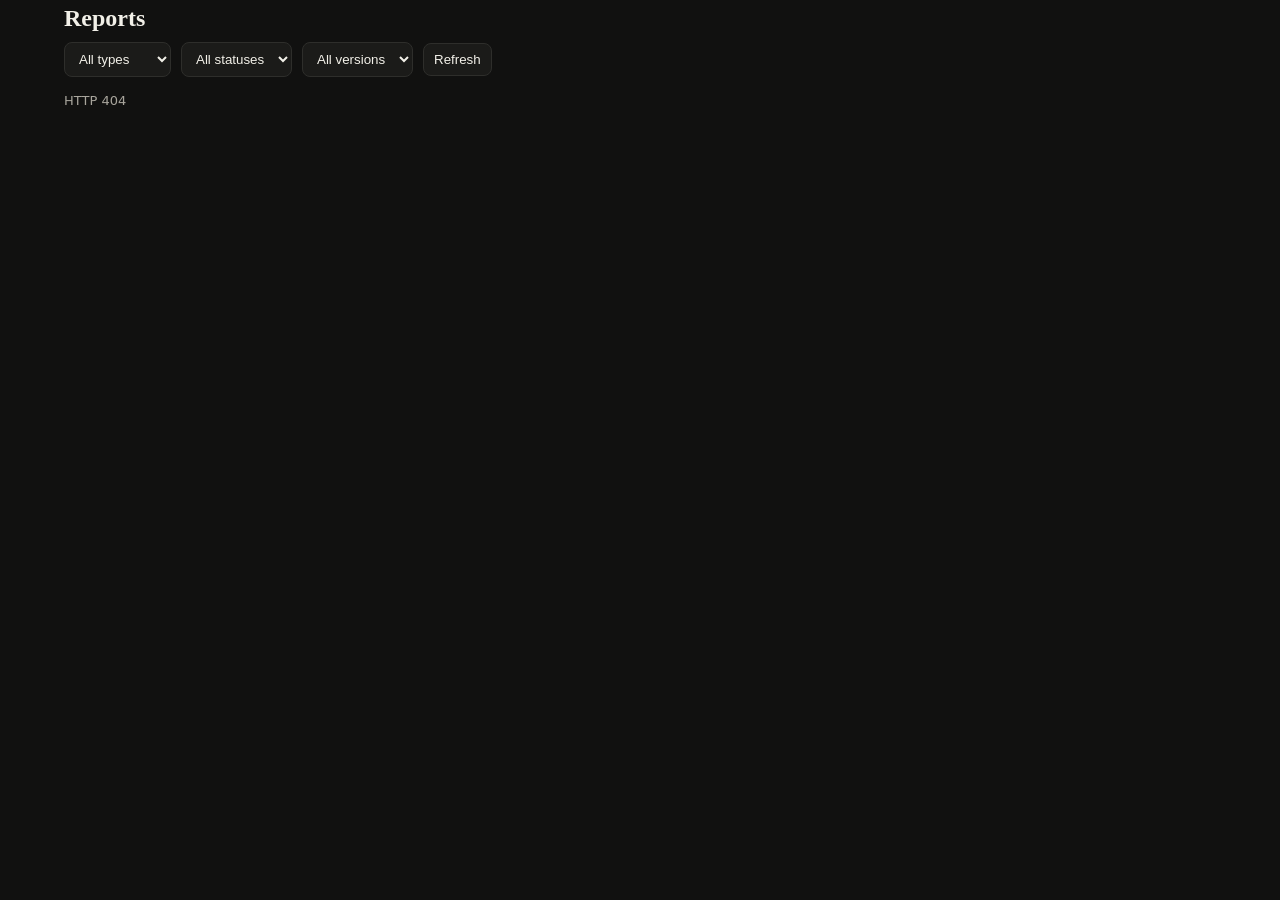
==== admin/index.html @ ab640698 "Mirror sulphur-addons public/ @ f4a755d" ====
<!doctype html>
<html lang="en">
<head>
<meta charset="utf-8">
<meta name="viewport" content="width=device-width, initial-scale=1">
<meta name="robots" content="noindex, nofollow">
<title>Reports admin — SulphurUI</title>
<link rel="stylesheet" href="../styles.css?v=22">
<style>
  .ad-bar { display: flex; flex-wrap: wrap; gap: 10px; align-items: center; margin-bottom: 14px; }
  .ad-bar select, .ad-bar button { padding: 8px 10px; background: var(--surface); color: var(--ink); border: 1px solid var(--line); border-radius: 8px; }
  .ad-counts { font-size: 13px; color: var(--ink-soft); margin-bottom: 12px; overflow-wrap: anywhere; }
  .ad-list { display: grid; gap: 8px; }
  .ad-item { padding: 10px 12px; border: 1px solid var(--line); border-radius: 8px; background: var(--surface); cursor: pointer; min-width: 0; }
  .ad-item b { color: var(--ink); } .ad-item small { color: var(--ink-faint); display: block; overflow-wrap: anywhere; }
  .ad-view { margin-top: 18px; border: 1px solid var(--line); border-radius: 10px; padding: 14px; background: var(--surface); }
  .ad-view dl { display: grid; grid-template-columns: max-content minmax(0, 1fr); gap: 4px 12px; font-size: 14px; }
  .ad-view dd { margin: 0; overflow-wrap: anywhere; white-space: pre-wrap; }
  .ad-log { max-height: 60vh; overflow: auto; background: #0d0d0c; padding: 12px; border-radius: 8px; font: 12px/1.5 var(--font-mono); white-space: pre-wrap; overflow-wrap: anywhere; }
</style>
</head>
<body>
<div class="wrap">
  <section class="block">
    <h2>Reports</h2>
    <div class="ad-bar">
      <select id="f-type"><option value="">All types</option><option>bug</option><option>suggestion</option></select>
      <select id="f-status"><option value="">All statuses</option><option>new</option><option>seen</option><option>fixed</option><option>wontfix</option></select>
      <select id="f-version"><option value="">All versions</option></select>
      <button id="reload" type="button">Refresh</button>
    </div>
    <div class="ad-counts" id="counts"></div>
    <div class="ad-list" id="list"></div>
    <div class="ad-view" id="view" hidden></div>
  </section>
</div>
<script>
(function () {
  var $ = function (id) { return document.getElementById(id); };
  function esc(s) { return String(s == null ? "" : s).replace(/[&<>"]/g, function (c) { return { "&": "&amp;", "<": "&lt;", ">": "&gt;", '"': "&quot;" }[c]; }); }
  function api(path, opts) {
    return fetch("/api/admin/" + path, Object.assign({ credentials: "same-origin" }, opts || {})).then(function (r) {
      if (!r.ok) throw new Error("HTTP " + r.status + (r.status === 403 ? " (not signed in through Cloudflare Access)" : ""));
      return r.json();
    });
  }
  function load() {
    var q = new URLSearchParams();
    ["type", "status", "version"].forEach(function (k) { var v = $("f-" + k).value; if (v) q.set(k, v); });
    api("reports?" + q).then(function (d) {
      $("counts").textContent = d.counts.map(function (c) { return c.type + "/" + c.status + ": " + c.n; }).join("  ·  ") || "No reports yet.";
      var vs = $("f-version"), cur = vs.value;
      vs.innerHTML = '<option value="">All versions</option>' + d.versions.map(function (v) { return "<option>" + esc(v) + "</option>"; }).join("");
      vs.value = cur;
      $("list").innerHTML = d.rows.map(function (r) {
        return '<div class="ad-item" data-id="' + esc(r.id) + '"><b>[' + esc(r.status) + "] " + esc(r.type) + " · " + esc(r.character) +
          (r.realm ? "-" + esc(r.realm) : "") + "</b> v" + esc(r.version) + " · " + esc(r.client || "") +
          "<small>" + esc(r.created_at) + (r.log_len ? " · log " + r.log_len + " chars" : "") + " — " + esc(r.summary) + "</small></div>";
      }).join("") || "<p>Nothing matches.</p>";
    }).catch(function (e) { $("counts").textContent = e.message; });
  }
  function open(id) {
    api("reports/" + encodeURIComponent(id)).then(function (r) {
      var v = $("view"); v.hidden = false;
      var rows = ["type", "status", "created_at", "character", "realm", "issue_time", "version", "client", "contact", "doing", "issue", "suggestion"]
        .filter(function (k) { return r[k]; }).map(function (k) { return "<dt>" + k + "</dt><dd>" + esc(r[k]) + "</dd>"; }).join("");
      v.innerHTML = "<dl>" + rows + "</dl>" +
        '<div class="ad-bar" style="margin-top:12px">' +
        ["new", "seen", "fixed", "wontfix"].map(function (s) { return '<button type="button" data-st="' + s + '">Mark ' + s + "</button>"; }).join("") +
        '<button type="button" id="copy">Copy log</button><button type="button" id="del">Delete</button></div>' +
        (r.log ? '<pre class="ad-log" id="log"></pre>' : "<p>No log attached.</p>");
      if (r.log) $("log").textContent = r.log;
      v.querySelectorAll("[data-st]").forEach(function (b) {
        b.onclick = function () { api("reports/" + encodeURIComponent(id), { method: "PATCH", headers: { "Content-Type": "application/json" }, body: JSON.stringify({ status: b.dataset.st }) }).then(function () { load(); open(id); }); };
      });
      $("copy").onclick = function () { navigator.clipboard.writeText(r.log || ""); };
      $("del").onclick = function () { if (confirm("Delete this report?")) api("reports/" + encodeURIComponent(id), { method: "DELETE" }).then(function () { v.hidden = true; load(); }); };
    }).catch(function (e) { alert(e.message); });
  }
  $("list").addEventListener("click", function (e) { var it = e.target.closest(".ad-item"); if (it) open(it.dataset.id); });
  ["f-type", "f-status", "f-version"].forEach(function (id) { $(id).onchange = load; });
  $("reload").onclick = load;
  load();
})();
</script>
</body>
</html>
---- styles.css ----
/* Palette aligned to the SulphurWorks brand mark: near-black ground, lime
   flame accent. Deliberately a single dark theme, not a light/dark pair --
   the brand mark doesn't have a light-mode reading, so this site always
   renders dark regardless of system preference. --gold/--epic/--green names
   kept as-is (large surface area of existing selectors reference them);
   only the values moved to the new palette (previously a violet/purple
   "epic item" theme -- see git history for the old values). */
:root {
  --bg: #111110;
  --surface: #1b1b19;
  --surface-soft: #242320;
  --ink: #f2f0e8;
  --ink-soft: #a8a59c;
  --ink-faint: #6f6c63;
  --line: #2e2e2b;
  --gold: #1ff352;
  --gold-strong: #5cff85;
  --gold-wash: #0a3316;
  --epic: #1ff352;
  --epic-wash: rgba(31, 243, 82, 0.12);
  --green: #57e6a0;
  --green-wash: #123527;
  --bar-track: #242320;
  /* Real WoW item-quality colors -- semantic, not brand accent, so these
     stay put regardless of what --epic/--gold mean for site chrome. */
  --item-epic: #a335ee;
  --bad: #ff6b6b;
  --bad-wash: rgba(255, 107, 107, 0.14);
  --font-display: Iowan Old Style, Palatino Linotype, Georgia, serif;
  --font-body: -apple-system, BlinkMacSystemFont, "Segoe UI", system-ui, sans-serif;
  --font-mono: "SF Mono", "Cascadia Code", Consolas, monospace;
}

* { box-sizing: border-box; }

html, body {
  margin: 0;
  padding: 0;
}

body {
  background: var(--bg);
  color: var(--ink);
  font-family: var(--font-body);
  -webkit-font-smoothing: antialiased;
  line-height: 1.5;
}

a { color: var(--epic); text-decoration: none; }
a:hover { text-decoration: underline; }
a:focus-visible, button:focus-visible, input:focus-visible { outline: 2px solid var(--gold); outline-offset: 2px; }

.wrap {
  max-width: 1200px;
  margin: 0 auto;
  padding: 0 24px 80px;
}

/* Top nav */
nav.topnav {
  border-bottom: 1px solid var(--line);
  margin-bottom: 40px;
}

nav.topnav .inner {
  max-width: 1200px;
  margin: 0 auto;
  padding: 20px 24px;
  display: flex;
  align-items: center;
  justify-content: space-between;
  flex-wrap: wrap;
  gap: 12px;
}

nav.topnav .brand {
  font-family: var(--font-display);
  font-size: 20px;
  font-weight: 600;
  color: var(--ink);
  display: flex;
  align-items: center;
  gap: 10px;
}

nav.topnav .brand em {
  font-style: italic;
  color: var(--gold-strong);
}

.brand-mark {
  width: 34px;
  height: 34px;
  border-radius: 9px;
  display: block;
  box-shadow: 0 0 0 1px var(--line), 0 0 14px -2px var(--gold);
}

nav.topnav .links {
  display: flex;
  gap: 22px;
  font-size: 13.5px;
  font-weight: 600;
}

nav.topnav .links a {
  color: var(--ink-soft);
}

nav.topnav .links a.active,
nav.topnav .links a:hover {
  color: var(--ink);
}

/* Headers */
header.page-head {
  padding: 8px 0 32px;
  border-bottom: 1px solid var(--line);
  margin-bottom: 36px;
}

.eyebrow {
  font-family: var(--font-mono);
  font-size: 12px;
  letter-spacing: 0.14em;
  text-transform: uppercase;
  color: var(--gold);
  font-weight: 600;
  margin-bottom: 8px;
}

h1 {
  font-family: var(--font-display);
  font-weight: 600;
  font-size: 40px;
  line-height: 1.05;
  margin: 0 0 10px;
  text-wrap: balance;
  letter-spacing: -0.01em;
}

h1 em {
  font-style: italic;
  color: var(--gold-strong);
  text-shadow: 0 0 24px color-mix(in srgb, var(--gold) 55%, transparent);
}

.dek {
  font-size: 15px;
  line-height: 1.6;
  color: var(--ink-soft);
  margin: 0;
}

.meta-row {
  display: flex;
  flex-wrap: wrap;
  gap: 8px 22px;
  margin-top: 14px;
  font-size: 12.5px;
  color: var(--ink-faint);
  font-family: var(--font-mono);
}

.meta-row b { color: var(--ink-soft); font-weight: 600; }

.pill-link {
  display: inline-flex;
  align-items: center;
  gap: 6px;
  border: 1px solid var(--line);
  background: var(--surface);
  border-radius: 999px;
  padding: 5px 12px;
  font-size: 12.5px;
  font-weight: 600;
  color: var(--ink);
}

.pill-link:hover { border-color: var(--gold); text-decoration: none; }

/* Sections */
section.block {
  margin-bottom: 48px;
}

section.block h2 {
  font-family: var(--font-display);
  font-size: 24px;
  font-weight: 600;
  margin: 0 0 6px;
}

section.block .sub {
  font-size: 14px;
  color: var(--ink-soft);
  margin: 0 0 18px;
  line-height: 1.6;
}

/* Command table */
.cmd-table-wrap {
  overflow-x: auto;
  border-radius: 10px;
  border: 1px solid var(--line);
}

table.cmd-table {
  width: 100%;
  border-collapse: collapse;
  background: var(--surface);
}

/* Tables whose columns are all short (names/chips/one-line code), not
   flowing paragraph text, shouldn't be force-stretched to the panel's full
   width — that leaves left-aligned short content stranded with a big dead
   gap before the next column. Let these shrink to their real content width
   and center, same as they already look correct on a narrow phone screen.
   Tables with genuine paragraph-length descriptions (Commands, etc.) are
   unaffected: their natural content width already meets or exceeds the
   container, so they still fill it exactly as before. */
table.cmd-table {
  width: auto;
  max-width: 100%;
  margin: 0 auto;
}

table.cmd-table th {
  text-align: left;
  font-family: var(--font-mono);
  font-size: 10.5px;
  letter-spacing: 0.08em;
  text-transform: uppercase;
  color: var(--ink-faint);
  padding: 10px 16px;
  border-bottom: 1px solid var(--line);
  background: var(--surface-soft);
  white-space: nowrap;
}

table.cmd-table td {
  padding: 12px 16px;
  border-bottom: 1px solid var(--surface-soft);
  font-size: 13.5px;
  vertical-align: top;
}

table.cmd-table tr:last-child td { border-bottom: none; }
table.cmd-table tr:hover td { background: var(--surface-soft); }

code, .code {
  font-family: var(--font-mono);
  font-size: 12.5px;
  background: var(--surface-soft);
  border: 1px solid var(--line);
  border-radius: 4px;
  padding: 1.5px 6px;
  color: var(--gold-strong);
  white-space: nowrap;
}

table.cmd-table code { display: inline-block; margin: 1px 0; }

/* Any .cmd-table can be forced wider than its container by a long nowrap
   <code> run or an all-caps nowrap header — never let that cause horizontal
   scroll, wrap everything below tablet width instead. */
@media (max-width: 700px) {
  table.cmd-table th,
  table.cmd-table td {
    white-space: normal;
    overflow-wrap: anywhere;
  }
  /* overflow-wrap inherits from the parent td (set above) even though the
     direct rule on code was removed for plain tables — reset it explicitly
     or the collapse still happens. Scoped to .cmd-code (explicitly marked in
     the HTML on Command-column codes) rather than a structural selector like
     :only-child — :only-child only counts ELEMENT siblings. */
  table.cmd-table .cmd-code {
    white-space: nowrap;
    word-break: normal;
    overflow-wrap: normal;
  }
  /* Inline code embedded inside a description (the base `code{white-space:
     nowrap}` global default) is the actual cause of the sidescroll. Let
     inline examples wrap — only .cmd-code (the standalone Command-column
     code) stays on one line. */
  table.cmd-table code:not(.cmd-code) {
    white-space: normal;
    overflow-wrap: anywhere;
  }
}

.import-steps {
  margin: 0 0 18px;
  padding-left: 20px;
  font-size: 13.5px;
  line-height: 1.9;
  color: var(--ink-soft);
}

.import-steps li::marker {
  color: var(--gold);
  font-family: var(--font-mono);
  font-weight: 700;
}

footer.sitefoot {
  margin-top: 32px;
  padding-top: 24px;
  border-top: 1px solid var(--line);
  font-size: 12px;
  color: var(--ink-faint);
  line-height: 1.7;
}

/* ---- Site redesign 2026-09-12 ------------------------------------------
   Sticky nav + CTA, split hero, stat strip, tabbed module showcase (styled
   mockups until we have real in-game captures), module grid, "standard"
   band, column footer. Page STRUCTURE follows the big UI-suite addon sites;
   palette and type are this site's own. ---- */

nav.topnav {
  position: sticky;
  top: 0;
  z-index: 50;
  background: color-mix(in srgb, var(--bg) 84%, transparent);
  -webkit-backdrop-filter: blur(10px);
  backdrop-filter: blur(10px);
}
nav.topnav .inner { padding: 14px 24px; }
nav.topnav .brand:hover { text-decoration: none; }
nav.topnav .links { align-items: center; flex-wrap: wrap; }
nav.topnav .links a.nav-cta {
  color: var(--bg);
  background: var(--gold);
  padding: 7px 14px;
  border-radius: 8px;
}
nav.topnav .links a.nav-cta:hover { background: var(--gold-strong); color: var(--bg); text-decoration: none; }
nav.topnav .links a.nav-donate {
  color: var(--gold);
  border: 1px solid var(--gold);
  padding: 6px 13px;
  border-radius: 8px;
}
nav.topnav .links a.nav-donate:hover { background: var(--gold); color: var(--bg); text-decoration: none; }
/* On a phone the links wrap to extra rows -- a sticky bar that tall eats the
   screen, so it scrolls away there. */
@media (max-width: 700px) {
  nav.topnav { position: static; margin-bottom: 28px; }
  nav.topnav .inner { padding: 12px 16px; }
  nav.topnav .links { gap: 6px 14px; }
  nav.topnav .links a.nav-cta { padding: 4px 10px; }
  nav.topnav .links a.nav-donate { padding: 3px 9px; }
}

.btn {
  display: inline-flex;
  align-items: center;
  font-size: 14px;
  font-weight: 700;
  border-radius: 9px;
  padding: 11px 20px;
  border: 1px solid transparent;
  transition: background 0.15s, border-color 0.15s;
}
.btn:hover { text-decoration: none; }
.btn-primary { background: var(--gold); color: var(--bg); box-shadow: 0 0 28px -8px var(--gold); }
.btn-primary:hover { background: var(--gold-strong); }
.btn-ghost { background: var(--surface); color: var(--ink); border-color: var(--line); }
.btn-ghost:hover { border-color: var(--gold); }

/* Hero */
.hero {
  display: grid;
  grid-template-columns: minmax(0, 1.3fr) minmax(0, 1fr);
  gap: 44px;
  align-items: end;
  padding: 16px 0 36px;
}
.hero-title { font-size: clamp(36px, 4.8vw, 58px); line-height: 1.02; margin: 0; }
.hero-side .dek { font-size: 16px; margin-bottom: 22px; }
.hero-ctas { display: flex; flex-wrap: wrap; gap: 12px; }
@media (max-width: 860px) {
  .hero { grid-template-columns: minmax(0, 1fr); gap: 22px; align-items: start; padding-top: 0; }
}

.stat-strip {
  display: grid;
  grid-template-columns: repeat(4, minmax(0, 1fr));
  border: 1px solid var(--line);
  border-radius: 14px;
  background: var(--surface);
  margin-bottom: 44px;
  overflow: hidden;
}
.stat { padding: 20px 22px; border-left: 1px solid var(--line); }
.stat:first-child { border-left: none; }
.stat b { display: block; font-family: var(--font-display); font-size: 34px; line-height: 1; font-weight: 600; color: var(--gold-strong); }
.stat span { display: block; margin-top: 6px; font-size: 12.5px; color: var(--ink-soft); }
@media (max-width: 700px) {
  .stat-strip { grid-template-columns: repeat(2, minmax(0, 1fr)); }
  .stat:nth-child(3) { border-left: none; }
  .stat:nth-child(n+3) { border-top: 1px solid var(--line); }
}

/* Status badges + flavor chips (shared by showcase and module grid) */
.badge {
  display: inline-block;
  font-family: var(--font-mono);
  font-size: 10.5px;
  letter-spacing: 0.1em;
  text-transform: uppercase;
  border-radius: 4px;
  padding: 3px 8px;
  width: fit-content;
  white-space: nowrap;
}
.badge-live { color: var(--gold); background: var(--epic-wash); }
.badge-dev { color: var(--ink-soft); background: var(--surface-soft); box-shadow: inset 0 0 0 1px var(--line); }
.flavor {
  font-family: var(--font-mono);
  font-size: 11px;
  color: var(--ink-soft);
  border: 1px solid var(--line);
  border-radius: 999px;
  padding: 2px 9px;
}
.chip-row { display: flex; flex-wrap: wrap; gap: 6px; align-items: center; margin-top: 16px; }

/* Showcase */
.showcase { margin-bottom: 64px; }
.showcase-tabs { display: flex; flex-wrap: wrap; gap: 8px; margin-bottom: 16px; }
.showcase-tabs [role="tab"] {
  font: 600 13px var(--font-body);
  color: var(--ink-soft);
  background: var(--surface);
  border: 1px solid var(--line);
  border-radius: 999px;
  padding: 8px 16px;
  cursor: pointer;
}
.showcase-tabs [role="tab"]:hover { color: var(--ink); }
.showcase-tabs [role="tab"][aria-selected="true"] { color: var(--bg); background: var(--ink); border-color: var(--ink); }

.sc-panel {
  display: grid;
  grid-template-columns: minmax(0, 2fr) minmax(0, 1fr);
  gap: 32px;
  align-items: center;
}
.sc-panel[hidden] { display: none; }
@media (max-width: 860px) { .sc-panel { grid-template-columns: minmax(0, 1fr); gap: 20px; } }

.sc-caption h3 { font-family: var(--font-display); font-size: 26px; font-weight: 600; line-height: 1.15; margin: 12px 0 8px; }
.sc-caption p { font-size: 14.5px; line-height: 1.65; color: var(--ink-soft); margin: 0; }

/* The "game viewport" every mockup sits in */
.sc-screen {
  aspect-ratio: 16 / 10;
  border: 1px solid var(--line);
  border-radius: 14px;
  padding: 4%;
  display: flex;
  align-items: center;
  justify-content: center;
  gap: 4%;
  font-size: clamp(9px, 1.2vw, 14.5px);
  background:
    linear-gradient(rgba(255, 255, 255, 0.03) 1px, transparent 1px) 0 0 / 32px 32px,
    linear-gradient(90deg, rgba(255, 255, 255, 0.03) 1px, transparent 1px) 0 0 / 32px 32px,
    radial-gradient(120% 90% at 25% 15%, #1f2a12 0%, #131311 58%, #0b0b0a 100%);
  box-shadow: 0 30px 80px -44px color-mix(in srgb, var(--gold) 45%, transparent);
}
.sc-screen--col { flex-direction: column; gap: 2.4em; }
@media (max-width: 560px) { .sc-screen { aspect-ratio: auto; padding: 20px 12px; font-size: 10px; } }

.ui-win {
  background: rgba(14, 14, 13, 0.94);
  border: 1px solid #34342f;
  border-radius: 6px;
  box-shadow: 0 12px 30px -14px #000;
  color: var(--ink);
  min-width: 0;
}
.ui-win-head {
  display: flex;
  align-items: center;
  gap: 0.6em;
  padding: 0.55em 0.8em;
  border-bottom: 1px solid #2a2a27;
  font-weight: 700;
}
.ui-win-head::before {
  content: "";
  width: 0.55em;
  height: 0.55em;
  border-radius: 50%;
  background: var(--gold);
  box-shadow: 0 0 8px var(--gold);
  flex-shrink: 0;
}
.ui-win-head small { margin-left: auto; font-weight: 500; font-family: var(--font-mono); color: var(--ink-faint); }
.ui-win-body { padding: 0.7em 0.8em; }

/* Mockup: raid frames */
.rf { width: 100%; max-width: 48em; }
.rf-grid { display: grid; grid-template-columns: repeat(5, minmax(0, 1fr)); gap: 0.35em; }
.rf-cell {
  position: relative;
  height: 3.6em;
  padding: 0 0.5em;
  background: #0a0a09;
  border: 1px solid #2a2a27;
  border-radius: 3px;
  overflow: hidden;
  display: flex;
  flex-direction: column;
  justify-content: center;
}
.rf-cell::before {
  content: "";
  position: absolute;
  inset: 0 auto 0 0;
  width: var(--hp, 100%);
  background: color-mix(in srgb, var(--cls) 70%, #000);
}
.rf-cell > * { position: relative; }
.rf-cell b { font-weight: 700; white-space: nowrap; overflow: hidden; text-overflow: ellipsis; text-shadow: 0 1px 2px #000; }
.rf-cell i { font-style: normal; font-family: var(--font-mono); font-size: 0.85em; color: rgba(255, 255, 255, 0.78); text-shadow: 0 1px 2px #000; }
.rf-cell.low { box-shadow: inset 0 0 0 1px var(--bad); }
.rf-cell.agro { box-shadow: inset 0 0 0 2px var(--gold); }
.rf-cell.dead b, .rf-cell.dead i { color: var(--ink-faint); text-shadow: none; }
.rf-cell .rf-debuff {
  position: absolute;
  top: 0.35em;
  right: 0.35em;
  width: 1.1em;
  height: 1.1em;
  border-radius: 2px;
  background: var(--item-epic);
  box-shadow: 0 0 0 1px #000;
}
@media (max-width: 560px) { .rf-cell i { display: none; } }

/* Mockup: meters */
.mt-dock { display: flex; width: 100%; max-width: 52em; }
.mt-dock .ui-win { flex: 1; }
.mt-dock .ui-win:first-child { border-top-right-radius: 0; border-bottom-right-radius: 0; }
.mt-dock .ui-win + .ui-win { border-left-color: var(--gold); border-top-left-radius: 0; border-bottom-left-radius: 0; }
.mt-row {
  position: relative;
  display: flex;
  justify-content: space-between;
  gap: 0.6em;
  padding: 0.32em 0.5em;
  margin-bottom: 0.25em;
  background: #0a0a09;
  border-radius: 2px;
  overflow: hidden;
  white-space: nowrap;
}
.mt-row::before {
  content: "";
  position: absolute;
  inset: 0 auto 0 0;
  width: var(--w);
  background: color-mix(in srgb, var(--cls) 55%, #000);
}
.mt-row > * { position: relative; text-shadow: 0 1px 2px #000; }
.mt-row span:last-child { font-family: var(--font-mono); color: rgba(255, 255, 255, 0.82); }

/* Mockup: action bars in layout-grid mode */
.grid-frame {
  position: relative;
  width: 100%;
  max-width: 54em;
  padding: 1em 0.6em 0.6em;
  border: 1px dashed color-mix(in srgb, var(--gold) 55%, transparent);
  border-radius: 4px;
  background: color-mix(in srgb, var(--gold) 4%, transparent);
}
.grid-chip {
  position: absolute;
  top: -0.85em;
  left: 0.8em;
  font-family: var(--font-mono);
  font-size: 0.85em;
  font-weight: 700;
  color: var(--bg);
  background: var(--gold);
  border-radius: 3px;
  padding: 0.1em 0.5em;
}
.ab-row { display: grid; grid-template-columns: repeat(12, minmax(0, 1fr)); gap: 0.3em; }
.ab-btn {
  position: relative;
  aspect-ratio: 1;
  border-radius: 4px;
  border: 1px solid #000;
  box-shadow: 0 0 0 1px #3a3a35;
  overflow: hidden;
  background:
    radial-gradient(circle at 32% 28%, rgba(255, 255, 255, 0.28), transparent 46%),
    linear-gradient(135deg, var(--a), var(--b));
}
.ab-btn:nth-child(5n+1) { --a: #2b1a0e; --b: #b5651d; }
.ab-btn:nth-child(5n+2) { --a: #0e1f2b; --b: #2f86b5; }
.ab-btn:nth-child(5n+3) { --a: #231032; --b: #8b46c4; }
.ab-btn:nth-child(5n+4) { --a: #12260f; --b: #58a13a; }
.ab-btn:nth-child(5n+5) { --a: #2d0f0f; --b: #b53a2f; }
.ab-btn i {
  position: absolute;
  top: 0.15em;
  right: 0.3em;
  font-style: normal;
  font-family: var(--font-mono);
  font-size: 0.8em;
  color: #fff;
  text-shadow: 0 1px 2px #000;
  z-index: 2;
}
.ab-btn.cd::before {
  content: "";
  position: absolute;
  inset: 0;
  background: conic-gradient(rgba(0, 0, 0, 0.74) var(--cd), transparent 0);
}
.ab-btn em {
  position: absolute;
  inset: 0;
  display: flex;
  align-items: center;
  justify-content: center;
  font-style: normal;
  font-weight: 700;
  color: #fff;
  text-shadow: 0 1px 2px #000;
}
.ab-btn.proc { box-shadow: 0 0 0 1px var(--gold), 0 0 12px var(--gold); }
.ab-btn.oor::after { content: ""; position: absolute; inset: 0; background: rgba(170, 30, 30, 0.45); }
@media (max-width: 560px) { .ab-btn i { display: none; } }

/* Mockup: GRA windows */
.gra { display: grid; grid-template-columns: repeat(2, minmax(0, 1fr)); gap: 4%; width: 100%; max-width: 54em; align-items: start; }
.kv-row, .rc-row { padding: 0.36em 0; border-top: 1px solid #22221f; }
.kv-row:first-child, .rc-row.head { border-top: none; }
.kv-row { display: flex; justify-content: space-between; align-items: center; gap: 0.6em; }
.kv-row span:first-child { white-space: nowrap; overflow: hidden; text-overflow: ellipsis; }
.call { font-family: var(--font-mono); font-size: 0.85em; white-space: nowrap; padding: 0.1em 0.45em; border-radius: 3px; color: var(--gold-strong); background: var(--gold-wash); }
.call.pull { background: var(--epic-wash); }
.rc-row { display: grid; grid-template-columns: minmax(0, 1fr) repeat(3, 2.6em); align-items: center; }
.rc-row span:not(:first-child) { text-align: center; }
.rc-row.head { font-family: var(--font-mono); font-size: 0.8em; color: var(--ink-faint); }
.rc-row .ok { color: var(--green); }
.rc-row .no { color: var(--bad); }
@media (max-width: 560px) { .gra { grid-template-columns: minmax(0, 1fr); gap: 12px; } }

/* Mockup: searchable settings panel */
.opt { display: grid; grid-template-columns: 10.5em minmax(0, 1fr); width: 100%; max-width: 55em; overflow: hidden; }
.opt-rail { padding: 0.6em 0; border-right: 1px solid #2a2a27; }
.opt-rail span { display: block; padding: 0.38em 0.9em; color: var(--ink-soft); }
.opt-rail span.on { color: var(--ink); background: #1d1d1a; box-shadow: inset 2px 0 0 var(--gold); }
.opt-main { padding: 0.9em; min-width: 0; }
.opt-search {
  display: flex;
  align-items: center;
  gap: 0.5em;
  padding: 0.45em 0.6em;
  margin-bottom: 0.6em;
  background: #0a0a09;
  border: 1px solid var(--gold);
  border-radius: 4px;
}
.opt-glass { width: 0.8em; height: 0.8em; border: 2px solid var(--ink-faint); border-radius: 50%; }
.opt-caret { width: 1px; height: 1.1em; background: var(--gold); margin-left: -0.35em; }
.opt-search small { margin-left: auto; font-family: var(--font-mono); color: var(--ink-faint); }
.opt-hit {
  display: grid;
  grid-template-columns: minmax(0, 1fr) auto;
  gap: 0.15em 1em;
  align-items: center;
  padding: 0.6em 0;
  border-top: 1px solid #22221f;
}
.opt-crumb { font-family: var(--font-mono); font-size: 0.8em; color: var(--ink-faint); }
.opt-label { grid-column: 1; }
.opt-hit > :last-child { grid-column: 2; grid-row: 1 / span 2; }
.toggle { position: relative; width: 2.4em; height: 1.3em; border-radius: 999px; background: #2a2a27; }
.toggle::after { content: ""; position: absolute; top: 0.15em; left: 0.15em; width: 1em; height: 1em; border-radius: 50%; background: var(--ink-soft); }
.toggle.on { background: var(--gold-wash); box-shadow: inset 0 0 0 1px var(--gold); }
.toggle.on::after { left: 1.25em; background: var(--gold); }
.opt-num { display: flex; align-items: center; gap: 0.5em; }
.opt-track { position: relative; width: 6em; height: 0.3em; border-radius: 2px; background: #2a2a27; }
.opt-track::before { content: ""; position: absolute; inset: 0 auto 0 0; width: var(--v); border-radius: 2px; background: var(--gold); }
.opt-field { font-family: var(--font-mono); min-width: 2.6em; text-align: right; padding: 0.1em 0.4em; border: 1px solid #3a3a35; border-radius: 3px; }
@media (max-width: 560px) { .opt { grid-template-columns: minmax(0, 1fr); } .opt-rail { display: none; } }

/* Section heads */
.section-head { max-width: 720px; margin-bottom: 22px; }
section.block .section-head h2 { font-size: clamp(26px, 3.2vw, 36px); line-height: 1.1; margin: 0 0 8px; }
section.block { margin-bottom: 64px; }

/* Module grid */
.module-grid { display: grid; grid-template-columns: repeat(auto-fill, minmax(250px, 1fr)); gap: 14px; }
.module-card {
  background: var(--surface);
  border: 1px solid var(--line);
  border-radius: 12px;
  padding: 18px 18px 16px;
  display: flex;
  flex-direction: column;
  gap: 10px;
  color: var(--ink);
  transition: border-color 0.15s;
}
.module-card:hover { border-color: color-mix(in srgb, var(--gold) 45%, var(--line)); }
a.module-card:hover { text-decoration: none; }
.module-card.is-live {
  border-color: color-mix(in srgb, var(--gold) 38%, var(--line));
  background: linear-gradient(180deg, color-mix(in srgb, var(--gold) 7%, var(--surface)), var(--surface));
}
.module-top { display: flex; align-items: center; justify-content: space-between; gap: 8px; }
.module-card h3 { font-family: var(--font-display); font-size: 18px; font-weight: 600; margin: 0; }
.module-card p { font-size: 13px; line-height: 1.55; color: var(--ink-soft); margin: 0; flex: 1; }
.module-foot { display: flex; flex-wrap: wrap; gap: 6px; align-items: center; }

/* Standard band */
.standard { background: var(--surface); border: 1px solid var(--line); border-radius: 16px; padding: 34px 32px; }
.standard-grid { display: grid; grid-template-columns: repeat(auto-fit, minmax(220px, 1fr)); gap: 24px; }
.std-n { font-family: var(--font-mono); font-size: 12px; font-weight: 600; letter-spacing: 0.1em; color: var(--gold); }
.standard-item h3 { font-family: var(--font-display); font-size: 18px; font-weight: 600; margin: 6px 0; }
.standard-item p { font-size: 13.5px; line-height: 1.6; color: var(--ink-soft); margin: 0; }
@media (max-width: 560px) { .standard { padding: 24px 18px; } }

/* Column footer */
.foot-cols { display: grid; grid-template-columns: minmax(0, 1.6fr) repeat(2, minmax(0, 1fr)); gap: 28px; margin: 12px 0 20px; }
.foot-brand { display: flex; gap: 12px; align-items: flex-start; }
.foot-brand img { width: 40px; height: 40px; border-radius: 10px; flex-shrink: 0; box-shadow: 0 0 0 1px var(--line), 0 0 14px -2px var(--gold); }
.foot-brand b { display: block; font-family: var(--font-display); font-size: 16px; color: var(--ink); }
.foot-brand p { margin: 4px 0 0; }
.foot-col h4 { margin: 0 0 10px; font-family: var(--font-mono); font-size: 11px; font-weight: 600; letter-spacing: 0.12em; text-transform: uppercase; color: var(--ink-soft); }
.foot-col a { display: block; padding: 3px 0; font-size: 13px; color: var(--ink-faint); }
.foot-col a:hover { color: var(--gold); text-decoration: none; }
@media (max-width: 760px) {
  .foot-cols { grid-template-columns: repeat(2, minmax(0, 1fr)); }
  .foot-brand { grid-column: 1 / -1; }
}

@media (max-width: 560px) {
  h1 { font-size: 30px; }
  nav.topnav .links { gap: 14px; }
}

/* Concept gallery (index.html #concepts) -- design mockups, labelled as such */
.concept-grid { display: grid; grid-template-columns: repeat(2, minmax(0, 1fr)); gap: 16px; }
.concept { margin: 0; background: var(--surface); border: 1px solid var(--line); border-radius: 10px; overflow: hidden; }
.concept-wide { grid-column: 1 / -1; }
.concept a { display: block; line-height: 0; background: #0c120c; }
.concept img { width: 100%; height: auto; display: block; }
.concept figcaption { padding: 12px 14px; font-size: 13.5px; line-height: 1.55; color: var(--ink-soft); }
.concept figcaption b { color: var(--ink); margin-right: 4px; }
@media (max-width: 700px) { .concept-grid { grid-template-columns: minmax(0, 1fr); } }

/* New SulphurUI mark (tools/art/logo-concepts/SUI_Concept6_Master.png) */
.brand-mark { border-radius: 0; box-shadow: none; object-fit: contain; }
.hero-logo { display: block; width: clamp(140px, 18vw, 220px); height: auto; margin: 0 0 22px; filter: drop-shadow(0 0 24px rgba(31, 243, 82, 0.25)); }

/* Report CTA (index.html) + report page */
.report-cta { text-align: center; }
.report-cta .sub { margin: 8px auto 18px; }
.rp-form { max-width: 760px; margin: 0 auto; display: grid; gap: 16px; }
.rp-form label { display: grid; gap: 6px; font-size: 14px; color: var(--ink-soft); min-width: 0; }
.rp-form input, .rp-form select, .rp-form textarea { width: 100%; box-sizing: border-box; padding: 10px 12px; background: var(--surface); color: var(--ink); border: 1px solid var(--line); border-radius: 8px; font: 15px inherit; }
.rp-form textarea { min-height: 110px; resize: vertical; }
.rp-form textarea.rp-log { min-height: 280px; font: 12.5px/1.5 var(--font-mono); white-space: pre; overflow: auto; }
.rp-row { display: grid; grid-template-columns: repeat(2, minmax(0, 1fr)); gap: 16px; }
@media (max-width: 640px) { .rp-row { grid-template-columns: minmax(0, 1fr); } }
.rp-hint { font-size: 12.5px; color: var(--ink-faint); }
.rp-hp { position: absolute; left: -9999px; width: 1px; height: 1px; overflow: hidden; }
.rp-status { padding: 12px 14px; border-radius: 8px; border: 1px solid var(--line); }
.rp-status.ok { border-color: var(--green); color: var(--green); }
.rp-status.bad { border-color: #e06c6c; color: #e06c6c; }
.rp-toggle { justify-content: center; }
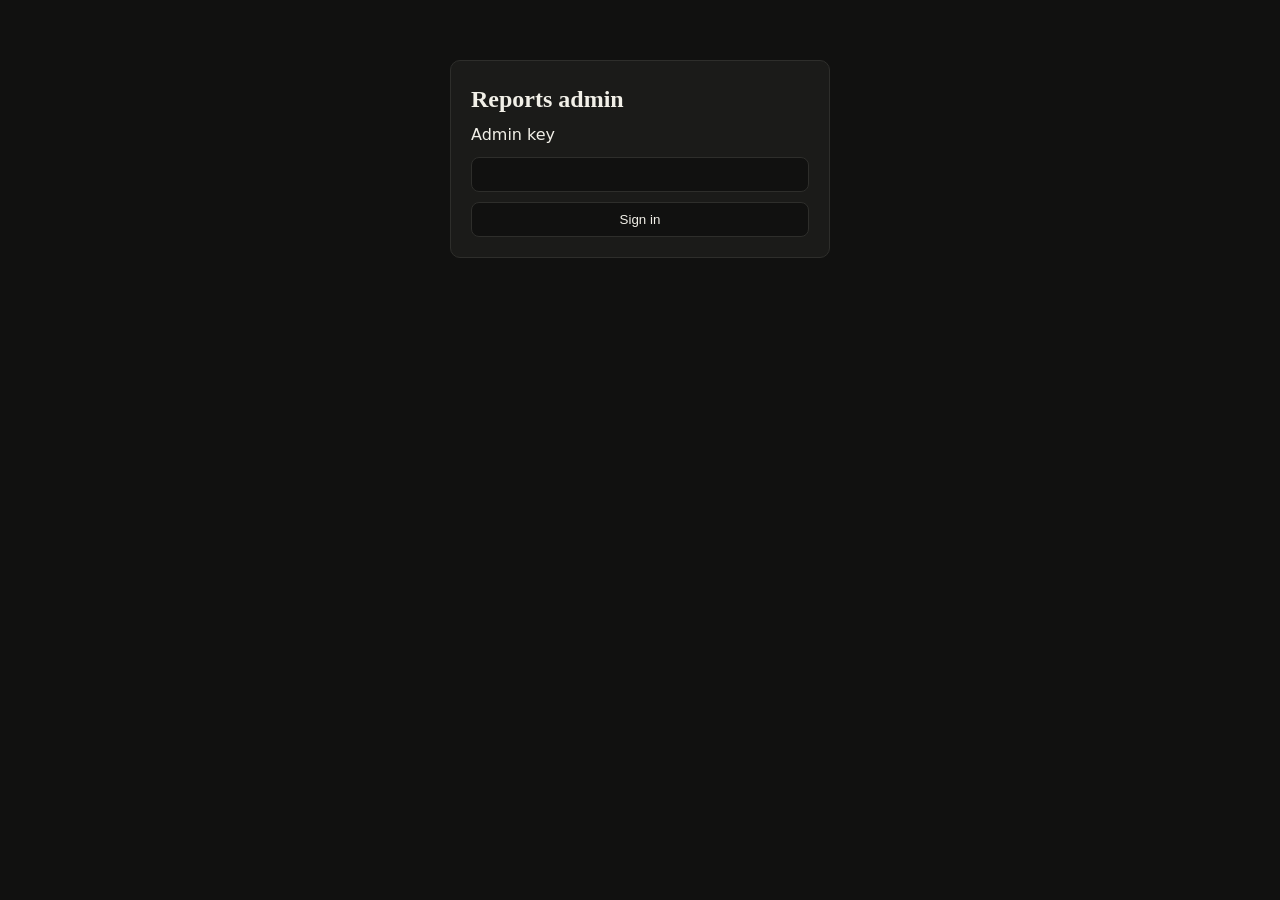
==== commit f26dd0b5: "Mirror sulphur-addons public/ @ 9bf852b" ====
--- a/admin/index.html
+++ b/admin/index.html
@@ -17,17 +17,32 @@
   .ad-view dl { display: grid; grid-template-columns: max-content minmax(0, 1fr); gap: 4px 12px; font-size: 14px; }
   .ad-view dd { margin: 0; overflow-wrap: anywhere; white-space: pre-wrap; }
   .ad-log { max-height: 60vh; overflow: auto; background: #0d0d0c; padding: 12px; border-radius: 8px; font: 12px/1.5 var(--font-mono); white-space: pre-wrap; overflow-wrap: anywhere; }
+  .ad-signin { max-width: 380px; margin: 60px auto; border: 1px solid var(--line); border-radius: 10px; padding: 20px; background: var(--surface); }
+  .ad-signin form { display: grid; gap: 10px; }
+  .ad-signin input, .ad-signin button { padding: 9px 10px; background: var(--bg, #111); color: var(--ink); border: 1px solid var(--line); border-radius: 8px; }
+  .ad-signin button { cursor: pointer; }
+  .ad-err { color: #e66; margin: 0; }
 </style>
 </head>
 <body>
 <div class="wrap">
-  <section class="block">
+  <section class="block ad-signin" id="signin">
+    <h2>Reports admin</h2>
+    <form id="signin-form" autocomplete="off">
+      <label for="key">Admin key</label>
+      <input id="key" type="password" autocomplete="current-password" required>
+      <button type="submit">Sign in</button>
+      <p class="ad-err" id="signin-err" hidden></p>
+    </form>
+  </section>
+  <section class="block" id="panel" hidden>
     <h2>Reports</h2>
     <div class="ad-bar">
       <select id="f-type"><option value="">All types</option><option>bug</option><option>suggestion</option></select>
       <select id="f-status"><option value="">All statuses</option><option>new</option><option>seen</option><option>fixed</option><option>wontfix</option></select>
       <select id="f-version"><option value="">All versions</option></select>
       <button id="reload" type="button">Refresh</button>
+      <button id="signout" type="button">Sign out</button>
     </div>
     <div class="ad-counts" id="counts"></div>
     <div class="ad-list" id="list"></div>
@@ -38,11 +53,26 @@
 (function () {
   var $ = function (id) { return document.getElementById(id); };
   function esc(s) { return String(s == null ? "" : s).replace(/[&<>"]/g, function (c) { return { "&": "&amp;", "<": "&lt;", ">": "&gt;", '"': "&quot;" }[c]; }); }
+  var STORE = "sulphurAdminKey", adminKey = "";
+  try { adminKey = localStorage.getItem(STORE) || ""; } catch (e) {}
+  function req(path, opts, key) {
+    opts = Object.assign({}, opts || {});
+    opts.headers = Object.assign({}, opts.headers || {}, { Authorization: "Bearer " + key });
+    return fetch("/api/admin/" + path, opts);
+  }
   function api(path, opts) {
-    return fetch("/api/admin/" + path, Object.assign({ credentials: "same-origin" }, opts || {})).then(function (r) {
-      if (!r.ok) throw new Error("HTTP " + r.status + (r.status === 403 ? " (not signed in through Cloudflare Access)" : ""));
+    return req(path, opts, adminKey).then(function (r) {
+      if (r.status === 403) { signOut(); throw new Error("Signed out (key rejected)"); }
+      if (!r.ok) throw new Error("HTTP " + r.status);
       return r.json();
     });
+  }
+  function showPanel(on) { $("panel").hidden = !on; $("signin").hidden = on; }
+  function signOut() {
+    adminKey = "";
+    try { localStorage.removeItem(STORE); } catch (e) {}
+    $("view").hidden = true; $("list").innerHTML = ""; $("counts").textContent = "";
+    showPanel(false);
   }
   function load() {
     var q = new URLSearchParams();
@@ -80,7 +110,22 @@
   $("list").addEventListener("click", function (e) { var it = e.target.closest(".ad-item"); if (it) open(it.dataset.id); });
   ["f-type", "f-status", "f-version"].forEach(function (id) { $(id).onchange = load; });
   $("reload").onclick = load;
-  load();
+  $("signout").onclick = signOut;
+  $("signin-form").onsubmit = function (e) {
+    e.preventDefault();
+    var k = $("key").value.trim(), err = $("signin-err"), btn = e.target.querySelector("button");
+    if (!k) return;
+    err.hidden = true; btn.disabled = true;
+    req("reports", null, k).then(function (r) {
+      btn.disabled = false;
+      if (r.status === 200) {
+        adminKey = k; $("key").value = "";
+        try { localStorage.setItem(STORE, k); } catch (x) {}
+        showPanel(true); load();
+      } else { err.textContent = r.status === 403 ? "Wrong key" : "HTTP " + r.status; err.hidden = false; }
+    }).catch(function (x) { btn.disabled = false; err.textContent = x.message; err.hidden = false; });
+  };
+  if (adminKey) { showPanel(true); load(); } else showPanel(false);
 })();
 </script>
 </body>
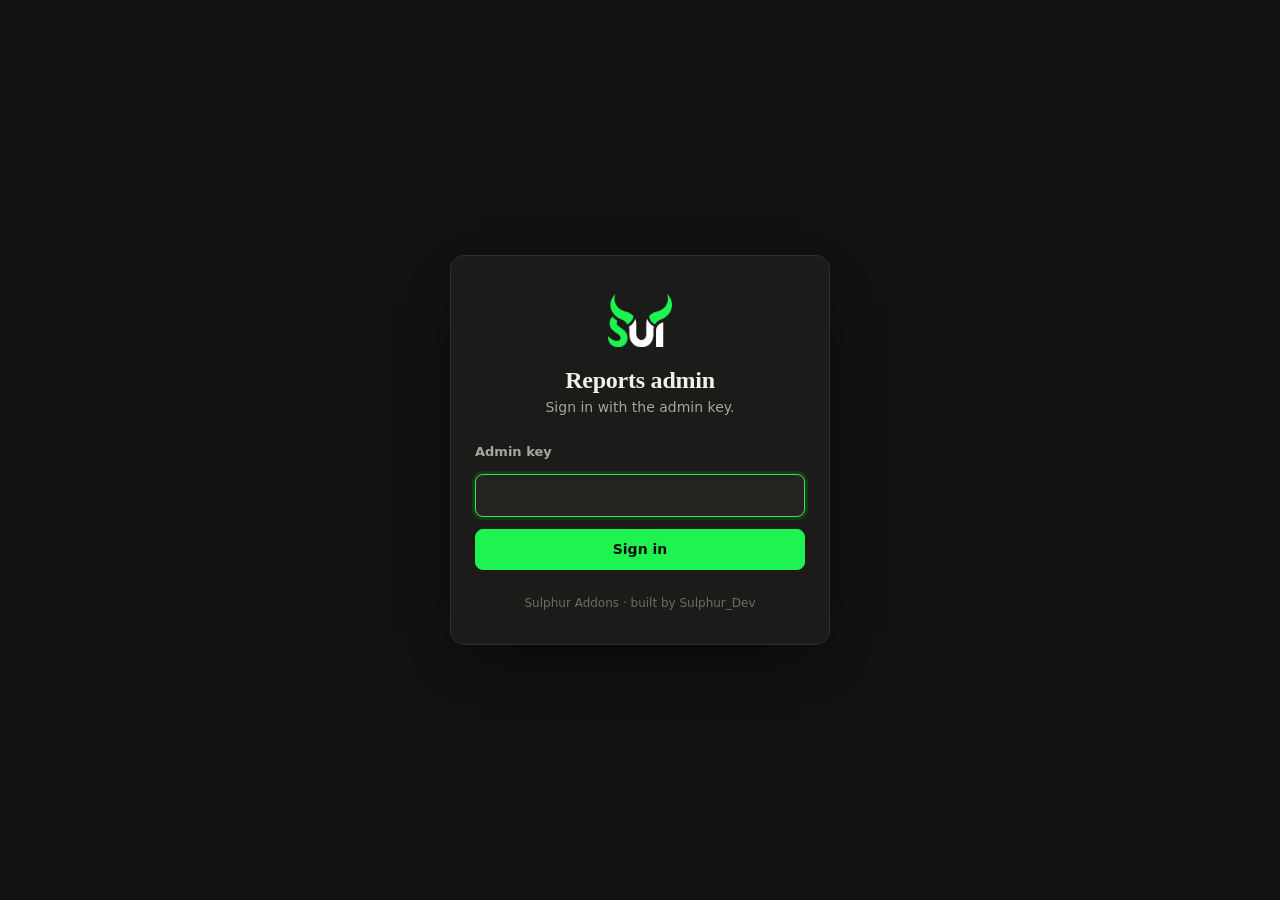
==== commit 15e70158: "Mirror sulphur-addons public/ @ 66df308" ====
--- a/admin/index.html
+++ b/admin/index.html
@@ -4,129 +4,110 @@
 <meta charset="utf-8">
 <meta name="viewport" content="width=device-width, initial-scale=1">
 <meta name="robots" content="noindex, nofollow">
-<title>Reports admin — SulphurUI</title>
-<link rel="stylesheet" href="../styles.css?v=22">
-<style>
-  .ad-bar { display: flex; flex-wrap: wrap; gap: 10px; align-items: center; margin-bottom: 14px; }
-  .ad-bar select, .ad-bar button { padding: 8px 10px; background: var(--surface); color: var(--ink); border: 1px solid var(--line); border-radius: 8px; }
-  .ad-counts { font-size: 13px; color: var(--ink-soft); margin-bottom: 12px; overflow-wrap: anywhere; }
-  .ad-list { display: grid; gap: 8px; }
-  .ad-item { padding: 10px 12px; border: 1px solid var(--line); border-radius: 8px; background: var(--surface); cursor: pointer; min-width: 0; }
-  .ad-item b { color: var(--ink); } .ad-item small { color: var(--ink-faint); display: block; overflow-wrap: anywhere; }
-  .ad-view { margin-top: 18px; border: 1px solid var(--line); border-radius: 10px; padding: 14px; background: var(--surface); }
-  .ad-view dl { display: grid; grid-template-columns: max-content minmax(0, 1fr); gap: 4px 12px; font-size: 14px; }
-  .ad-view dd { margin: 0; overflow-wrap: anywhere; white-space: pre-wrap; }
-  .ad-log { max-height: 60vh; overflow: auto; background: #0d0d0c; padding: 12px; border-radius: 8px; font: 12px/1.5 var(--font-mono); white-space: pre-wrap; overflow-wrap: anywhere; }
-  .ad-signin { max-width: 380px; margin: 60px auto; border: 1px solid var(--line); border-radius: 10px; padding: 20px; background: var(--surface); }
-  .ad-signin form { display: grid; gap: 10px; }
-  .ad-signin input, .ad-signin button { padding: 9px 10px; background: var(--bg, #111); color: var(--ink); border: 1px solid var(--line); border-radius: 8px; }
-  .ad-signin button { cursor: pointer; }
-  .ad-err { color: #e66; margin: 0; }
-</style>
+<title>Reports Admin — SulphurUI</title>
+<link rel="icon" type="image/png" href="../favicon-sui.png">
+<link rel="stylesheet" href="../styles.css?v=23">
+<link rel="stylesheet" href="admin.css?v=1">
 </head>
 <body>
-<div class="wrap">
-  <section class="block ad-signin" id="signin">
-    <h2>Reports admin</h2>
-    <form id="signin-form" autocomplete="off">
-      <label for="key">Admin key</label>
-      <input id="key" type="password" autocomplete="current-password" required>
-      <button type="submit">Sign in</button>
+
+<section class="ad-signin" id="signin">
+  <div class="ad-card">
+    <img class="logo" src="../sui-logo.png" alt="SulphurUI">
+    <h1>Reports admin</h1>
+    <p class="sub">Sign in with the admin key.</p>
+    <form id="signin-form" autocomplete="off" novalidate>
+      <label class="ad-label" for="key">Admin key</label>
+      <input class="ad-input" id="key" type="password" autocomplete="current-password" required>
       <p class="ad-err" id="signin-err" hidden></p>
+      <button class="ad-btn ad-btn-primary" type="submit">Sign in</button>
     </form>
-  </section>
-  <section class="block" id="panel" hidden>
-    <h2>Reports</h2>
-    <div class="ad-bar">
-      <select id="f-type"><option value="">All types</option><option>bug</option><option>suggestion</option></select>
-      <select id="f-status"><option value="">All statuses</option><option>new</option><option>seen</option><option>fixed</option><option>wontfix</option></select>
-      <select id="f-version"><option value="">All versions</option></select>
-      <button id="reload" type="button">Refresh</button>
-      <button id="signout" type="button">Sign out</button>
+    <p class="foot">Sulphur Addons · built by Sulphur_Dev</p>
+  </div>
+</section>
+
+<div id="panel" hidden>
+  <header class="ad-top">
+    <div class="inner">
+      <a class="ad-brand" href="../index.html"><img src="../sulphur-logo-96.png" alt="">Sulphur<em>UI</em></a>
+      <span class="ad-crumb">Reports</span>
+      <span class="spacer"></span>
+      <button class="ad-btn" id="signout" type="button">Sign out</button>
     </div>
-    <div class="ad-counts" id="counts"></div>
-    <div class="ad-list" id="list"></div>
-    <div class="ad-view" id="view" hidden></div>
-  </section>
+  </header>
+
+  <main class="ad-main">
+    <div class="ad-head">
+      <h2>Reports</h2>
+      <p>Bug reports and suggestions sent from the report page.</p>
+    </div>
+
+    <div class="ad-stats" id="stats">
+      <div class="ad-stat accent"><div class="n" data-stat="total">–</div><div class="l">Total</div></div>
+      <div class="ad-stat"><div class="n" data-stat="new">–</div><div class="l">New</div></div>
+      <div class="ad-stat"><div class="n" data-stat="seen">–</div><div class="l">Seen</div></div>
+      <div class="ad-stat"><div class="n" data-stat="fixed">–</div><div class="l">Fixed</div></div>
+      <div class="ad-stat bug"><div class="n" data-stat="bug">–</div><div class="l">Bugs</div></div>
+      <div class="ad-stat"><div class="n" data-stat="suggestion">–</div><div class="l">Suggestions</div></div>
+    </div>
+
+    <div class="ad-filters">
+      <div class="ad-seg" role="group" aria-label="Type" data-filter="type">
+        <button class="ad-chip" type="button" data-v="" aria-pressed="true">All</button>
+        <button class="ad-chip" type="button" data-v="bug" aria-pressed="false">Bugs</button>
+        <button class="ad-chip" type="button" data-v="suggestion" aria-pressed="false">Suggestions</button>
+      </div>
+      <div class="ad-seg" role="group" aria-label="Status" data-filter="status">
+        <button class="ad-chip" type="button" data-v="" aria-pressed="true">All</button>
+        <button class="ad-chip" type="button" data-v="new" aria-pressed="false">New</button>
+        <button class="ad-chip" type="button" data-v="seen" aria-pressed="false">Seen</button>
+        <button class="ad-chip" type="button" data-v="fixed" aria-pressed="false">Fixed</button>
+        <button class="ad-chip" type="button" data-v="wontfix" aria-pressed="false">Won't fix</button>
+      </div>
+      <select class="ad-select" id="f-version" aria-label="Version"><option value="">All versions</option></select>
+      <div class="ad-search">
+        <svg viewBox="0 0 24 24" fill="none" stroke="currentColor" stroke-width="2" stroke-linecap="round"><circle cx="11" cy="11" r="7"/><path d="m20 20-3.5-3.5"/></svg>
+        <input class="ad-input" id="q" type="search" placeholder="Search character, issue, suggestion" aria-label="Search">
+      </div>
+      <button class="ad-btn ad-icon-btn" id="reload" type="button" aria-label="Refresh" title="Refresh">
+        <svg viewBox="0 0 24 24" fill="none" stroke="currentColor" stroke-width="2" stroke-linecap="round" stroke-linejoin="round"><path d="M21 12a9 9 0 1 1-2.6-6.4"/><path d="M21 4v5h-5"/></svg>
+      </button>
+    </div>
+
+    <div class="ad-list" id="list" aria-live="polite"></div>
+
+    <footer class="ad-foot">Sulphur Addons · SulphurUI, built by Sulphur_Dev</footer>
+  </main>
 </div>
-<script>
-(function () {
-  var $ = function (id) { return document.getElementById(id); };
-  function esc(s) { return String(s == null ? "" : s).replace(/[&<>"]/g, function (c) { return { "&": "&amp;", "<": "&lt;", ">": "&gt;", '"': "&quot;" }[c]; }); }
-  var STORE = "sulphurAdminKey", adminKey = "";
-  try { adminKey = localStorage.getItem(STORE) || ""; } catch (e) {}
-  function req(path, opts, key) {
-    opts = Object.assign({}, opts || {});
-    opts.headers = Object.assign({}, opts.headers || {}, { Authorization: "Bearer " + key });
-    return fetch("/api/admin/" + path, opts);
-  }
-  function api(path, opts) {
-    return req(path, opts, adminKey).then(function (r) {
-      if (r.status === 403) { signOut(); throw new Error("Signed out (key rejected)"); }
-      if (!r.ok) throw new Error("HTTP " + r.status);
-      return r.json();
-    });
-  }
-  function showPanel(on) { $("panel").hidden = !on; $("signin").hidden = on; }
-  function signOut() {
-    adminKey = "";
-    try { localStorage.removeItem(STORE); } catch (e) {}
-    $("view").hidden = true; $("list").innerHTML = ""; $("counts").textContent = "";
-    showPanel(false);
-  }
-  function load() {
-    var q = new URLSearchParams();
-    ["type", "status", "version"].forEach(function (k) { var v = $("f-" + k).value; if (v) q.set(k, v); });
-    api("reports?" + q).then(function (d) {
-      $("counts").textContent = d.counts.map(function (c) { return c.type + "/" + c.status + ": " + c.n; }).join("  ·  ") || "No reports yet.";
-      var vs = $("f-version"), cur = vs.value;
-      vs.innerHTML = '<option value="">All versions</option>' + d.versions.map(function (v) { return "<option>" + esc(v) + "</option>"; }).join("");
-      vs.value = cur;
-      $("list").innerHTML = d.rows.map(function (r) {
-        return '<div class="ad-item" data-id="' + esc(r.id) + '"><b>[' + esc(r.status) + "] " + esc(r.type) + " · " + esc(r.character) +
-          (r.realm ? "-" + esc(r.realm) : "") + "</b> v" + esc(r.version) + " · " + esc(r.client || "") +
-          "<small>" + esc(r.created_at) + (r.log_len ? " · log " + r.log_len + " chars" : "") + " — " + esc(r.summary) + "</small></div>";
-      }).join("") || "<p>Nothing matches.</p>";
-    }).catch(function (e) { $("counts").textContent = e.message; });
-  }
-  function open(id) {
-    api("reports/" + encodeURIComponent(id)).then(function (r) {
-      var v = $("view"); v.hidden = false;
-      var rows = ["type", "status", "created_at", "character", "realm", "issue_time", "version", "client", "contact", "doing", "issue", "suggestion"]
-        .filter(function (k) { return r[k]; }).map(function (k) { return "<dt>" + k + "</dt><dd>" + esc(r[k]) + "</dd>"; }).join("");
-      v.innerHTML = "<dl>" + rows + "</dl>" +
-        '<div class="ad-bar" style="margin-top:12px">' +
-        ["new", "seen", "fixed", "wontfix"].map(function (s) { return '<button type="button" data-st="' + s + '">Mark ' + s + "</button>"; }).join("") +
-        '<button type="button" id="copy">Copy log</button><button type="button" id="del">Delete</button></div>' +
-        (r.log ? '<pre class="ad-log" id="log"></pre>' : "<p>No log attached.</p>");
-      if (r.log) $("log").textContent = r.log;
-      v.querySelectorAll("[data-st]").forEach(function (b) {
-        b.onclick = function () { api("reports/" + encodeURIComponent(id), { method: "PATCH", headers: { "Content-Type": "application/json" }, body: JSON.stringify({ status: b.dataset.st }) }).then(function () { load(); open(id); }); };
-      });
-      $("copy").onclick = function () { navigator.clipboard.writeText(r.log || ""); };
-      $("del").onclick = function () { if (confirm("Delete this report?")) api("reports/" + encodeURIComponent(id), { method: "DELETE" }).then(function () { v.hidden = true; load(); }); };
-    }).catch(function (e) { alert(e.message); });
-  }
-  $("list").addEventListener("click", function (e) { var it = e.target.closest(".ad-item"); if (it) open(it.dataset.id); });
-  ["f-type", "f-status", "f-version"].forEach(function (id) { $(id).onchange = load; });
-  $("reload").onclick = load;
-  $("signout").onclick = signOut;
-  $("signin-form").onsubmit = function (e) {
-    e.preventDefault();
-    var k = $("key").value.trim(), err = $("signin-err"), btn = e.target.querySelector("button");
-    if (!k) return;
-    err.hidden = true; btn.disabled = true;
-    req("reports", null, k).then(function (r) {
-      btn.disabled = false;
-      if (r.status === 200) {
-        adminKey = k; $("key").value = "";
-        try { localStorage.setItem(STORE, k); } catch (x) {}
-        showPanel(true); load();
-      } else { err.textContent = r.status === 403 ? "Wrong key" : "HTTP " + r.status; err.hidden = false; }
-    }).catch(function (x) { btn.disabled = false; err.textContent = x.message; err.hidden = false; });
-  };
-  if (adminKey) { showPanel(true); load(); } else showPanel(false);
-})();
-</script>
+
+<div class="ad-scrim" id="scrim"></div>
+<aside class="ad-drawer" id="drawer" aria-label="Report detail" role="dialog" aria-modal="true">
+  <div class="ad-dhead">
+    <h3 id="d-title">Report</h3>
+    <button class="ad-btn ad-icon-btn" id="d-close" type="button" aria-label="Close">
+      <svg viewBox="0 0 24 24" fill="none" stroke="currentColor" stroke-width="2" stroke-linecap="round"><path d="M6 6l12 12M18 6 6 18"/></svg>
+    </button>
+  </div>
+  <div class="ad-dbody" id="d-body"></div>
+  <div class="ad-dfoot">
+    <div class="ad-actions" id="d-status"></div>
+    <button class="ad-btn ad-btn-danger" id="d-del" type="button">Delete</button>
+  </div>
+</aside>
+
+<div class="ad-modal" id="confirm" hidden>
+  <div class="ad-card" role="alertdialog" aria-labelledby="c-title">
+    <h3 id="c-title">Delete this report?</h3>
+    <p>This permanently removes the report and its log. It cannot be undone.</p>
+    <div class="ad-actions">
+      <button class="ad-btn" id="c-no" type="button">Cancel</button>
+      <button class="ad-btn ad-btn-danger" id="c-yes" type="button">Delete</button>
+    </div>
+  </div>
+</div>
+
+<div class="ad-toast" id="toast" role="status"></div>
+
+<script src="admin.js?v=1"></script>
 </body>
 </html>
--- a/styles.css
+++ b/styles.css
@@ -769,16 +769,49 @@
 /* Report CTA (index.html) + report page */
 .report-cta { text-align: center; }
 .report-cta .sub { margin: 8px auto 18px; }
-.rp-form { max-width: 760px; margin: 0 auto; display: grid; gap: 16px; }
-.rp-form label { display: grid; gap: 6px; font-size: 14px; color: var(--ink-soft); min-width: 0; }
-.rp-form input, .rp-form select, .rp-form textarea { width: 100%; box-sizing: border-box; padding: 10px 12px; background: var(--surface); color: var(--ink); border: 1px solid var(--line); border-radius: 8px; font: 15px inherit; }
+.rp-card { max-width: 760px; margin: 0 auto; background: var(--surface); border: 1px solid var(--line); border-radius: 14px; padding: 28px; }
+.rp-form { display: grid; gap: 18px; }
+.rp-field { display: grid; gap: 6px; min-width: 0; }
+.rp-field > .rp-lab { font-size: 13px; font-weight: 600; color: var(--ink-soft); }
+.rp-req { color: var(--gold); margin-left: 2px; }
+.rp-opt { color: var(--ink-faint); font-weight: 400; }
+.rp-form input, .rp-form select, .rp-form textarea {
+  appearance: none; -webkit-appearance: none; width: 100%; box-sizing: border-box; padding: 10px 12px;
+  background: var(--surface-soft); color: var(--ink); border: 1px solid var(--line); border-radius: 8px;
+  font: 15px/1.4 var(--font-body); transition: border-color 0.15s, box-shadow 0.15s; color-scheme: dark;
+}
+.rp-form input:hover, .rp-form select:hover, .rp-form textarea:hover { border-color: #45453f; }
+.rp-form input:focus, .rp-form select:focus, .rp-form textarea:focus { outline: none; border-color: var(--gold); box-shadow: 0 0 0 3px var(--epic-wash); }
+.rp-form select { padding-right: 34px; cursor: pointer;
+  background-image: linear-gradient(45deg, transparent 50%, var(--ink-soft) 50%), linear-gradient(135deg, var(--ink-soft) 50%, transparent 50%);
+  background-position: calc(100% - 17px) 50%, calc(100% - 12px) 50%; background-size: 5px 5px; background-repeat: no-repeat; }
+.rp-form select option { background: var(--surface); }
 .rp-form textarea { min-height: 110px; resize: vertical; }
-.rp-form textarea.rp-log { min-height: 280px; font: 12.5px/1.5 var(--font-mono); white-space: pre; overflow: auto; }
-.rp-row { display: grid; grid-template-columns: repeat(2, minmax(0, 1fr)); gap: 16px; }
-@media (max-width: 640px) { .rp-row { grid-template-columns: minmax(0, 1fr); } }
+.rp-form textarea.rp-log { min-height: 260px; font: 12.5px/1.5 var(--font-mono); white-space: pre; overflow: auto; background: #0b0b0a; }
+.rp-field.invalid input, .rp-field.invalid textarea { border-color: var(--bad); }
+.rp-field.invalid input:focus, .rp-field.invalid textarea:focus { box-shadow: 0 0 0 3px var(--bad-wash); }
+.rp-msg { font-size: 12.5px; color: var(--bad); margin: 0; }
+.rp-row { display: grid; grid-template-columns: repeat(2, minmax(0, 1fr)); gap: 18px; }
+@media (max-width: 640px) { .rp-row { grid-template-columns: minmax(0, 1fr); } .rp-card { padding: 20px 16px; } }
 .rp-hint { font-size: 12.5px; color: var(--ink-faint); }
+.rp-hint code { font-family: var(--font-mono); color: var(--gold); background: var(--gold-wash); padding: 1px 5px; border-radius: 4px; }
+.rp-meter { display: flex; align-items: center; gap: 10px; font-size: 12.5px; color: var(--ink-faint); font-variant-numeric: tabular-nums; }
+.rp-meter .bar { flex: 1; height: 4px; background: var(--bar-track); border-radius: 4px; overflow: hidden; }
+.rp-meter .bar i { display: block; height: 100%; width: 0; background: var(--gold); border-radius: 4px; transition: width 0.15s, background 0.15s; }
+.rp-meter.warn .bar i { background: #f0b43c; }
+.rp-meter.over { color: var(--bad); }
+.rp-meter.over .bar i { background: var(--bad); }
 .rp-hp { position: absolute; left: -9999px; width: 1px; height: 1px; overflow: hidden; }
-.rp-status { padding: 12px 14px; border-radius: 8px; border: 1px solid var(--line); }
-.rp-status.ok { border-color: var(--green); color: var(--green); }
-.rp-status.bad { border-color: #e06c6c; color: #e06c6c; }
-.rp-toggle { justify-content: center; }
+.rp-seg { display: inline-flex; justify-self: center; background: var(--surface-soft); border: 1px solid var(--line); border-radius: 10px; padding: 4px; gap: 4px; }
+.rp-seg button { border: 0; background: transparent; color: var(--ink-soft); font: 600 14px var(--font-body); padding: 9px 20px; border-radius: 7px; cursor: pointer; transition: background 0.15s, color 0.15s; }
+.rp-seg button:hover { color: var(--ink); }
+.rp-seg button[aria-checked="true"] { background: var(--gold); color: var(--bg); }
+.rp-seg button:focus-visible { outline: 2px solid var(--gold); outline-offset: 2px; }
+.rp-actions { display: flex; align-items: center; gap: 14px; flex-wrap: wrap; }
+.rp-actions .btn { border: 0; cursor: pointer; font-family: var(--font-body); }
+.rp-actions .btn:disabled { opacity: 0.55; cursor: default; }
+.rp-status { padding: 14px 16px; border-radius: 10px; border: 1px solid var(--line); font-size: 14px; }
+.rp-status.ok { border-color: var(--green); background: var(--green-wash); color: var(--green); }
+.rp-status.bad { border-color: var(--bad); background: var(--bad-wash); color: var(--bad); }
+.rp-status b { display: block; color: var(--ink); margin-bottom: 2px; }
+.rp-status code { font-family: var(--font-mono); font-size: 12.5px; overflow-wrap: anywhere; }
--- a/admin/admin.css
+++ b/admin/admin.css
@@ -0,0 +1,165 @@
+/* Reports admin -- builds on ../styles.css tokens (lime on near-black). */
+:root { --sp1: 4px; --sp2: 8px; --sp3: 12px; --sp4: 16px; --sp5: 24px; --sp6: 32px; --radius: 10px; --ease: 0.15s ease; }
+body { min-height: 100vh; overflow-x: hidden; }
+button, input, select { font: inherit; color: inherit; }
+button { cursor: pointer; }
+.ad-hidden { display: none !important; }
+
+/* Shared controls */
+.ad-input, .ad-select {
+  appearance: none; -webkit-appearance: none; width: 100%; padding: 10px 12px;
+  background: var(--surface-soft); color: var(--ink); border: 1px solid var(--line); border-radius: 8px;
+  font-size: 14px; transition: border-color var(--ease), box-shadow var(--ease);
+}
+.ad-input:hover, .ad-select:hover { border-color: #45453f; }
+.ad-input:focus, .ad-select:focus { outline: none; border-color: var(--gold); box-shadow: 0 0 0 3px var(--epic-wash); }
+.ad-select {
+  padding-right: 34px; cursor: pointer;
+  background-image: linear-gradient(45deg, transparent 50%, var(--ink-soft) 50%), linear-gradient(135deg, var(--ink-soft) 50%, transparent 50%);
+  background-position: calc(100% - 17px) 50%, calc(100% - 12px) 50%; background-size: 5px 5px; background-repeat: no-repeat;
+}
+.ad-select option { background: var(--surface); color: var(--ink); }
+.ad-btn {
+  display: inline-flex; align-items: center; justify-content: center; gap: var(--sp2);
+  padding: 9px 16px; border-radius: 8px; border: 1px solid var(--line); background: var(--surface-soft);
+  color: var(--ink); font-size: 14px; font-weight: 600; white-space: nowrap;
+  transition: border-color var(--ease), background var(--ease), color var(--ease), opacity var(--ease);
+}
+.ad-btn:hover { border-color: var(--gold); }
+.ad-btn:focus-visible, .ad-chip:focus-visible, .ad-row:focus-visible { outline: 2px solid var(--gold); outline-offset: 2px; }
+.ad-btn:disabled { opacity: 0.5; cursor: default; }
+.ad-btn-primary { background: var(--gold); color: var(--bg); border-color: var(--gold); }
+.ad-btn-primary:hover { background: var(--gold-strong); border-color: var(--gold-strong); }
+.ad-btn-danger { color: var(--bad); }
+.ad-btn-danger:hover { border-color: var(--bad); background: var(--bad-wash); }
+.ad-btn.is-on { background: var(--epic-wash); border-color: var(--gold); color: var(--gold); }
+.ad-icon-btn { width: 40px; height: 40px; padding: 0; }
+.ad-icon-btn svg { width: 18px; height: 18px; }
+.ad-icon-btn.spin svg { animation: ad-spin 0.7s linear infinite; }
+@keyframes ad-spin { to { transform: rotate(360deg); } }
+
+/* Sign-in */
+.ad-signin { min-height: 100vh; display: grid; place-items: center; padding: var(--sp5) var(--sp4); }
+.ad-card { width: 100%; max-width: 380px; background: var(--surface); border: 1px solid var(--line); border-radius: 14px; padding: var(--sp6) var(--sp5); box-shadow: 0 20px 60px -30px #000; }
+.ad-card .logo { display: block; width: 64px; height: 64px; margin: 0 auto var(--sp4); object-fit: contain; }
+.ad-card h1 { font-family: var(--font-display); font-size: 24px; font-weight: 600; text-align: center; margin: 0 0 var(--sp1); }
+.ad-card p.sub { text-align: center; color: var(--ink-soft); font-size: 14px; margin: 0 0 var(--sp5); }
+.ad-card form { display: grid; gap: var(--sp3); }
+.ad-label { font-size: 13px; color: var(--ink-soft); font-weight: 600; }
+.ad-err { color: var(--bad); font-size: 13px; margin: 0; }
+.ad-card .foot { text-align: center; font-size: 12px; color: var(--ink-faint); margin: var(--sp5) 0 0; }
+
+/* Top bar */
+.ad-top { position: sticky; top: 0; z-index: 20; background: rgba(17, 17, 16, 0.92); backdrop-filter: blur(8px); border-bottom: 1px solid var(--line); }
+.ad-top .inner { max-width: 1200px; margin: 0 auto; padding: var(--sp3) var(--sp5); display: flex; align-items: center; gap: var(--sp4); }
+.ad-brand { display: flex; align-items: center; gap: var(--sp2); font-family: var(--font-display); font-size: 19px; font-weight: 600; color: var(--ink); }
+.ad-brand:hover { text-decoration: none; }
+.ad-brand img { width: 30px; height: 30px; object-fit: contain; }
+.ad-brand em { color: var(--gold); font-style: normal; }
+.ad-crumb { color: var(--ink-faint); font-size: 14px; padding-left: var(--sp4); border-left: 1px solid var(--line); }
+.ad-top .spacer { flex: 1; }
+
+.ad-main { max-width: 1200px; margin: 0 auto; padding: var(--sp5) var(--sp5) var(--sp6); }
+.ad-head h2 { font-family: var(--font-display); font-size: 28px; font-weight: 600; margin: 0 0 var(--sp1); }
+.ad-head p { color: var(--ink-soft); margin: 0 0 var(--sp5); font-size: 14px; }
+
+/* Stats */
+.ad-stats { display: grid; grid-template-columns: repeat(6, minmax(0, 1fr)); gap: var(--sp3); margin-bottom: var(--sp5); }
+.ad-stat { background: var(--surface); border: 1px solid var(--line); border-radius: var(--radius); padding: var(--sp4); min-width: 0; }
+.ad-stat .n { font-size: 26px; font-weight: 700; line-height: 1.1; font-variant-numeric: tabular-nums; }
+.ad-stat .l { font-size: 12px; color: var(--ink-soft); text-transform: uppercase; letter-spacing: 0.06em; margin-top: var(--sp1); }
+.ad-stat.accent .n { color: var(--gold); }
+.ad-stat.bug .n { color: var(--bad); }
+
+/* Filters */
+.ad-filters { display: flex; flex-wrap: wrap; gap: var(--sp3); align-items: center; margin-bottom: var(--sp4); }
+.ad-seg { display: inline-flex; background: var(--surface); border: 1px solid var(--line); border-radius: 9px; padding: 3px; gap: 2px; flex-wrap: wrap; }
+.ad-chip { border: 0; background: transparent; color: var(--ink-soft); padding: 6px 12px; border-radius: 6px; font-size: 13px; font-weight: 600; transition: background var(--ease), color var(--ease); }
+.ad-chip:hover { color: var(--ink); }
+.ad-chip[aria-pressed="true"] { background: var(--gold); color: var(--bg); }
+.ad-filters .ad-select { width: auto; min-width: 150px; }
+.ad-search { position: relative; flex: 1; min-width: 200px; }
+.ad-search svg { position: absolute; left: 11px; top: 50%; width: 16px; height: 16px; transform: translateY(-50%); color: var(--ink-faint); pointer-events: none; }
+.ad-search .ad-input { padding-left: 34px; }
+
+/* List */
+.ad-list { display: grid; gap: var(--sp2); }
+.ad-row {
+  display: block; width: 100%; text-align: left; color: inherit; font: inherit;
+  background: var(--surface); border: 1px solid var(--line); border-radius: var(--radius); padding: var(--sp3) var(--sp4);
+  cursor: pointer; transition: border-color var(--ease), background var(--ease), transform var(--ease);
+}
+.ad-row:hover { border-color: color-mix(in srgb, var(--gold) 45%, var(--line)); background: var(--surface-soft); }
+.ad-row.is-active { border-color: var(--gold); }
+.ad-row .top { display: flex; align-items: center; gap: var(--sp3); }
+.ad-row .meta { flex: 1; display: flex; flex-wrap: wrap; gap: var(--sp1) var(--sp3); align-items: baseline; min-width: 0; }
+.ad-row .who { font-weight: 700; color: var(--ink); overflow-wrap: anywhere; }
+.ad-row .dim { color: var(--ink-faint); font-size: 13px; }
+.ad-row .summary { margin-top: 6px; color: var(--ink-soft); font-size: 14px; white-space: nowrap; overflow: hidden; text-overflow: ellipsis; min-width: 0; }
+.ad-badge, .ad-pill { display: inline-block; font-size: 11px; font-weight: 700; letter-spacing: 0.05em; text-transform: uppercase; padding: 3px 8px; border-radius: 999px; white-space: nowrap; text-align: center; }
+.ad-badge.bug { background: var(--bad-wash); color: var(--bad); }
+.ad-badge.suggestion { background: var(--epic-wash); color: var(--gold); }
+.ad-pill { border: 1px solid var(--line); color: var(--ink-soft); }
+.ad-pill.new { border-color: var(--gold); color: var(--gold); }
+.ad-pill.seen { border-color: #6f8fb5; color: #9cbbe0; }
+.ad-pill.fixed { border-color: var(--green); color: var(--green); }
+.ad-pill.wontfix { color: var(--ink-faint); }
+
+/* Skeleton / empty */
+.ad-skel { height: 66px; border-radius: var(--radius); border: 1px solid var(--line); background: linear-gradient(90deg, var(--surface) 0%, var(--surface-soft) 50%, var(--surface) 100%); background-size: 200% 100%; animation: ad-shimmer 1.2s ease-in-out infinite; }
+@keyframes ad-shimmer { from { background-position: 100% 0; } to { background-position: -100% 0; } }
+.ad-empty { text-align: center; padding: 56px var(--sp4); border: 1px dashed var(--line); border-radius: 14px; color: var(--ink-soft); }
+.ad-empty img { width: 48px; height: 48px; opacity: 0.7; margin-bottom: var(--sp3); }
+.ad-empty h3 { font-family: var(--font-display); font-size: 20px; color: var(--ink); margin: 0 0 var(--sp2); font-weight: 600; }
+.ad-empty p { margin: 0 0 var(--sp4); font-size: 14px; }
+
+/* Drawer */
+.ad-scrim { position: fixed; inset: 0; background: rgba(0, 0, 0, 0.55); opacity: 0; pointer-events: none; transition: opacity 0.2s ease; z-index: 40; }
+.ad-scrim.open { opacity: 1; pointer-events: auto; }
+.ad-drawer {
+  position: fixed; top: 0; right: 0; bottom: 0; width: min(560px, 100vw); z-index: 50;
+  background: var(--surface); border-left: 1px solid var(--line); box-shadow: -20px 0 60px -30px #000;
+  display: flex; flex-direction: column; transform: translateX(100%); transition: transform 0.22s ease; visibility: hidden;
+}
+.ad-drawer.open { transform: none; visibility: visible; }
+.ad-dhead { display: flex; align-items: center; gap: var(--sp3); padding: var(--sp4) var(--sp5); border-bottom: 1px solid var(--line); }
+.ad-dhead h3 { margin: 0; font-size: 18px; flex: 1; min-width: 0; overflow-wrap: anywhere; }
+.ad-dbody { flex: 1; overflow-y: auto; padding: var(--sp5); display: grid; gap: var(--sp5); align-content: start; }
+.ad-fields { display: grid; grid-template-columns: repeat(2, minmax(0, 1fr)); gap: var(--sp3) var(--sp4); margin: 0; }
+.ad-fields div { min-width: 0; }
+.ad-fields dt { font-size: 11px; text-transform: uppercase; letter-spacing: 0.06em; color: var(--ink-faint); margin-bottom: 2px; }
+.ad-fields dd { margin: 0; font-size: 14px; overflow-wrap: anywhere; }
+.ad-sect h4 { font-size: 12px; text-transform: uppercase; letter-spacing: 0.06em; color: var(--ink-soft); margin: 0 0 var(--sp2); display: flex; align-items: center; gap: var(--sp2); }
+.ad-sect h4 .grow { flex: 1; }
+.ad-text { background: var(--surface-soft); border: 1px solid var(--line); border-radius: 8px; padding: var(--sp3) var(--sp4); white-space: pre-wrap; overflow-wrap: anywhere; font-size: 14px; margin: 0; }
+.ad-log { max-height: 46vh; overflow: auto; background: #0b0b0a; border: 1px solid var(--line); border-radius: 8px; padding: var(--sp3); font: 12px/1.55 var(--font-mono); white-space: pre-wrap; overflow-wrap: anywhere; margin: 0; color: #d6d4cb; }
+.ad-actions { display: flex; flex-wrap: wrap; gap: var(--sp2); }
+.ad-small { padding: 6px 10px; font-size: 12px; }
+.ad-dfoot { padding: var(--sp4) var(--sp5); border-top: 1px solid var(--line); display: flex; gap: var(--sp2); justify-content: space-between; flex-wrap: wrap; }
+
+/* Confirm + toast */
+.ad-modal { position: fixed; inset: 0; z-index: 70; display: grid; place-items: center; padding: var(--sp4); background: rgba(0, 0, 0, 0.6); }
+.ad-modal .ad-card { max-width: 400px; padding: var(--sp5); }
+.ad-modal h3 { margin: 0 0 var(--sp2); font-size: 18px; }
+.ad-modal p { color: var(--ink-soft); margin: 0 0 var(--sp5); font-size: 14px; }
+.ad-modal .ad-actions { justify-content: flex-end; }
+.ad-toast { position: fixed; left: 50%; bottom: var(--sp5); transform: translate(-50%, 20px); opacity: 0; z-index: 80; background: var(--surface-soft); border: 1px solid var(--line); border-left: 3px solid var(--gold); border-radius: 8px; padding: var(--sp3) var(--sp4); font-size: 14px; max-width: calc(100vw - 32px); transition: opacity 0.2s, transform 0.2s; pointer-events: none; }
+.ad-toast.show { opacity: 1; transform: translate(-50%, 0); }
+.ad-toast.bad { border-left-color: var(--bad); }
+
+.ad-foot { text-align: center; color: var(--ink-faint); font-size: 12px; padding: var(--sp5) 0; border-top: 1px solid var(--line); margin-top: var(--sp6); }
+
+@media (max-width: 900px) { .ad-stats { grid-template-columns: repeat(3, minmax(0, 1fr)); } }
+@media (max-width: 640px) {
+  .ad-top .inner, .ad-main { padding-left: var(--sp4); padding-right: var(--sp4); }
+  .ad-crumb { display: none; }
+  .ad-stats { grid-template-columns: repeat(2, minmax(0, 1fr)); }
+  .ad-filters .ad-select, .ad-search { flex: 1 1 100%; width: 100%; }
+  .ad-row .top { flex-wrap: wrap; }
+  .ad-row .meta { order: 3; flex-basis: 100%; }
+  .ad-drawer { width: 100vw; border-left: 0; transform: translateY(100%); }
+  .ad-dbody, .ad-dhead, .ad-dfoot { padding-left: var(--sp4); padding-right: var(--sp4); }
+  .ad-fields { grid-template-columns: minmax(0, 1fr); }
+}
+@media (prefers-reduced-motion: reduce) { * { transition: none !important; animation: none !important; } }
+[hidden] { display: none !important; }
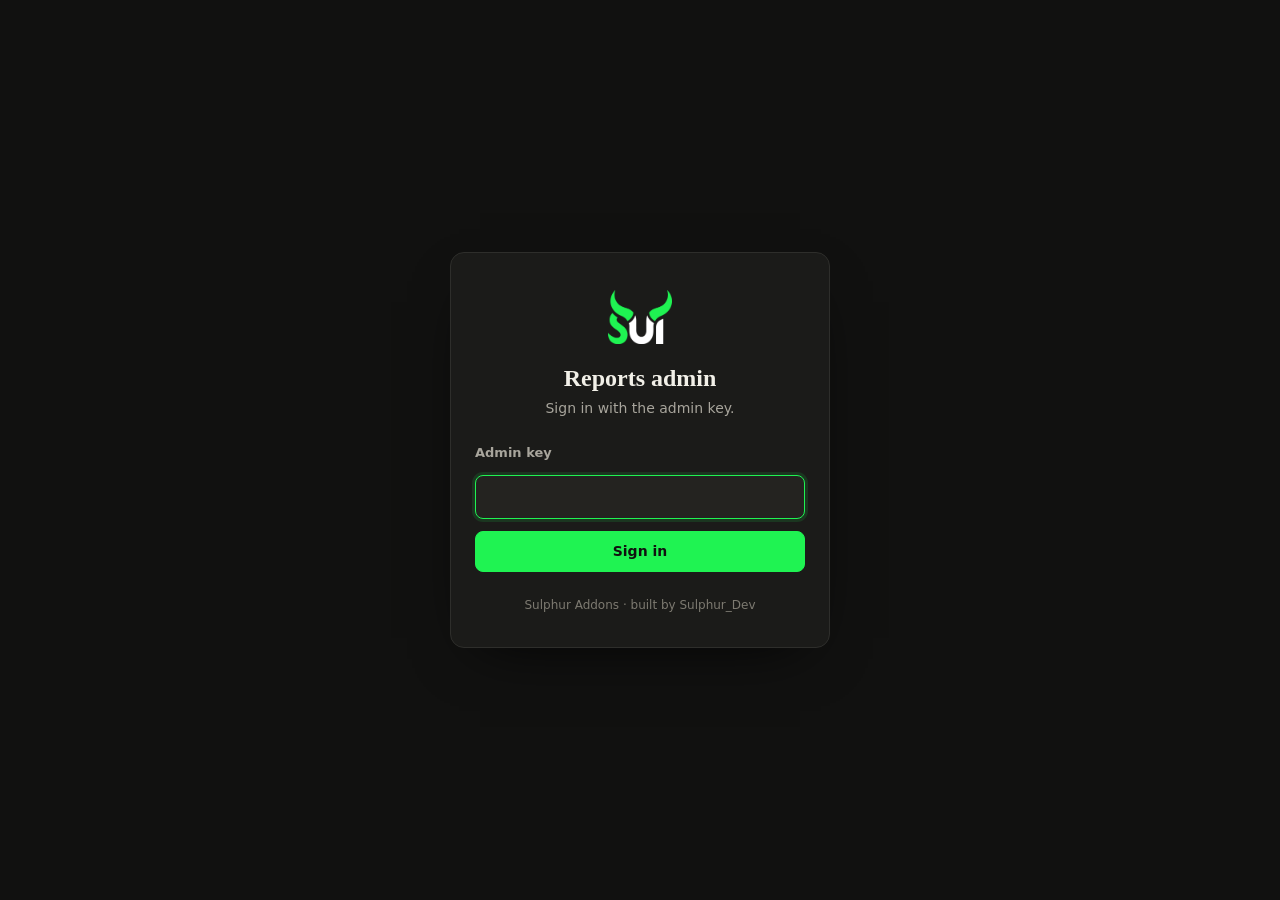
==== commit 60b70eed: "Mirror sulphur-addons public/ @ 2596df0" ====
--- a/admin/index.html
+++ b/admin/index.html
@@ -6,7 +6,7 @@
 <meta name="robots" content="noindex, nofollow">
 <title>Reports Admin — SulphurUI</title>
 <link rel="icon" type="image/png" href="../favicon-sui.png">
-<link rel="stylesheet" href="../styles.css?v=23">
+<link rel="stylesheet" href="../styles.css?v=27">
 <link rel="stylesheet" href="admin.css?v=1">
 </head>
 <body>
@@ -29,7 +29,7 @@
 <div id="panel" hidden>
   <header class="ad-top">
     <div class="inner">
-      <a class="ad-brand" href="../index.html"><img src="../sulphur-logo-96.png" alt="">Sulphur<em>UI</em></a>
+      <a class="ad-brand" href="../index.html"><img src="../sui-mark-96.png" alt="">Sulphur<em>UI</em></a>
       <span class="ad-crumb">Reports</span>
       <span class="spacer"></span>
       <button class="ad-btn" id="signout" type="button">Sign out</button>
--- a/styles.css
+++ b/styles.css
@@ -1,787 +1,403 @@
-/* Palette aligned to the SulphurWorks brand mark: near-black ground, lime
-   flame accent. Deliberately a single dark theme, not a light/dark pair --
-   the brand mark doesn't have a light-mode reading, so this site always
-   renders dark regardless of system preference. --gold/--epic/--green names
-   kept as-is (large surface area of existing selectors reference them);
-   only the values moved to the new palette (previously a violet/purple
-   "epic item" theme -- see git history for the old values). */
+/* SulphurUI site -- one dark theme (the brand mark has no light reading).
+   Tokens first; every component below uses them. */
 :root {
+  /* colour */
   --bg: #111110;
   --surface: #1b1b19;
   --surface-soft: #242320;
   --ink: #f2f0e8;
   --ink-soft: #a8a59c;
-  --ink-faint: #6f6c63;
+  --ink-faint: #7d7a71;
   --line: #2e2e2b;
-  --gold: #1ff352;
-  --gold-strong: #5cff85;
-  --gold-wash: #0a3316;
-  --epic: #1ff352;
-  --epic-wash: rgba(31, 243, 82, 0.12);
+  --accent: #1ff352;
+  --accent-strong: #5cff85;
+  --accent-wash: rgba(31, 243, 82, 0.12);
+  --accent-deep: #0a3316;
   --green: #57e6a0;
   --green-wash: #123527;
-  --bar-track: #242320;
-  /* Real WoW item-quality colors -- semantic, not brand accent, so these
-     stay put regardless of what --epic/--gold mean for site chrome. */
-  --item-epic: #a335ee;
   --bad: #ff6b6b;
   --bad-wash: rgba(255, 107, 107, 0.14);
-  --font-display: Iowan Old Style, Palatino Linotype, Georgia, serif;
+  --warn: #f0b43c;
+  --bar-track: #242320;
+  /* legacy names still used by admin/ */
+  --gold: var(--accent);
+  --gold-strong: var(--accent-strong);
+  --gold-wash: var(--accent-deep);
+  --epic: var(--accent);
+  --epic-wash: var(--accent-wash);
+
+  /* spacing scale */
+  --s-1: 4px;
+  --s-2: 8px;
+  --s-3: 12px;
+  --s-4: 16px;
+  --s-5: 24px;
+  --s-6: 32px;
+  --s-7: 48px;
+  --s-8: 72px;
+
+  /* type scale */
+  --fs-xs: 12px;
+  --fs-sm: 13.5px;
+  --fs-md: 15px;
+  --fs-lg: 17px;
+  --fs-xl: 20px;
+  --fs-2xl: clamp(26px, 3vw, 34px);
+  --fs-3xl: clamp(34px, 5vw, 56px);
+  --font-display: "Iowan Old Style", "Palatino Linotype", Georgia, serif;
   --font-body: -apple-system, BlinkMacSystemFont, "Segoe UI", system-ui, sans-serif;
   --font-mono: "SF Mono", "Cascadia Code", Consolas, monospace;
-}
-
+
+  /* shape */
+  --r-sm: 6px;
+  --r-md: 10px;
+  --r-lg: 14px;
+  --gutter: var(--s-4);
+  --container: 1120px;
+}
+@media (min-width: 760px) { :root { --gutter: var(--s-5); } }
+
+/* ---- base ---------------------------------------------------------------- */
 * { box-sizing: border-box; }
-
-html, body {
-  margin: 0;
-  padding: 0;
-}
-
+html { scroll-behavior: smooth; scroll-padding-top: 72px; }
+html, body { margin: 0; padding: 0; }
 body {
   background: var(--bg);
   color: var(--ink);
-  font-family: var(--font-body);
+  font: var(--fs-md)/1.55 var(--font-body);
   -webkit-font-smoothing: antialiased;
-  line-height: 1.5;
-}
-
-a { color: var(--epic); text-decoration: none; }
+  overflow-x: clip;
+}
+img { max-width: 100%; }
+a { color: var(--accent); text-decoration: none; }
 a:hover { text-decoration: underline; }
-a:focus-visible, button:focus-visible, input:focus-visible { outline: 2px solid var(--gold); outline-offset: 2px; }
+:focus-visible { outline: 2px solid var(--accent); outline-offset: 2px; }
+h1, h2, h3, h4 { font-family: var(--font-display); font-weight: 600; line-height: 1.15; margin: 0; text-wrap: balance; }
+p { margin: 0; }
+code {
+  font-family: var(--font-mono);
+  font-size: 0.86em;
+  background: var(--surface-soft);
+  border: 1px solid var(--line);
+  border-radius: 4px;
+  padding: 1px 6px;
+  color: var(--accent-strong);
+  white-space: nowrap;
+}
+.visually-hidden { position: absolute; left: -9999px; width: 1px; height: 1px; overflow: hidden; }
 
 .wrap {
-  max-width: 1200px;
+  width: 100%;
+  max-width: var(--container);
   margin: 0 auto;
-  padding: 0 24px 80px;
-}
-
-/* Top nav */
-nav.topnav {
+  padding: 0 var(--gutter) var(--s-8);
+}
+
+/* ---- nav ------------------------------------------------------------------ */
+.topnav {
+  position: sticky;
+  top: 0;
+  z-index: 50;
   border-bottom: 1px solid var(--line);
-  margin-bottom: 40px;
-}
-
-nav.topnav .inner {
-  max-width: 1200px;
+  background: color-mix(in srgb, var(--bg) 86%, transparent);
+  -webkit-backdrop-filter: blur(10px);
+  backdrop-filter: blur(10px);
+  margin-bottom: var(--s-6);
+}
+.topnav .inner {
+  max-width: var(--container);
   margin: 0 auto;
-  padding: 20px 24px;
+  padding: var(--s-3) var(--gutter);
   display: flex;
   align-items: center;
   justify-content: space-between;
+  gap: var(--s-3) var(--s-4);
   flex-wrap: wrap;
-  gap: 12px;
-}
-
-nav.topnav .brand {
-  font-family: var(--font-display);
-  font-size: 20px;
-  font-weight: 600;
-  color: var(--ink);
-  display: flex;
-  align-items: center;
-  gap: 10px;
-}
-
-nav.topnav .brand em {
-  font-style: italic;
-  color: var(--gold-strong);
-}
-
-.brand-mark {
-  width: 34px;
-  height: 34px;
-  border-radius: 9px;
-  display: block;
-  box-shadow: 0 0 0 1px var(--line), 0 0 14px -2px var(--gold);
-}
-
-nav.topnav .links {
-  display: flex;
-  gap: 22px;
-  font-size: 13.5px;
-  font-weight: 600;
-}
-
-nav.topnav .links a {
-  color: var(--ink-soft);
-}
-
-nav.topnav .links a.active,
-nav.topnav .links a:hover {
-  color: var(--ink);
-}
-
-/* Headers */
-header.page-head {
-  padding: 8px 0 32px;
-  border-bottom: 1px solid var(--line);
-  margin-bottom: 36px;
-}
-
-.eyebrow {
-  font-family: var(--font-mono);
-  font-size: 12px;
-  letter-spacing: 0.14em;
-  text-transform: uppercase;
-  color: var(--gold);
-  font-weight: 600;
-  margin-bottom: 8px;
-}
-
-h1 {
-  font-family: var(--font-display);
-  font-weight: 600;
-  font-size: 40px;
-  line-height: 1.05;
-  margin: 0 0 10px;
-  text-wrap: balance;
-  letter-spacing: -0.01em;
-}
-
-h1 em {
-  font-style: italic;
-  color: var(--gold-strong);
-  text-shadow: 0 0 24px color-mix(in srgb, var(--gold) 55%, transparent);
-}
-
-.dek {
-  font-size: 15px;
-  line-height: 1.6;
-  color: var(--ink-soft);
-  margin: 0;
-}
-
-.meta-row {
-  display: flex;
-  flex-wrap: wrap;
-  gap: 8px 22px;
-  margin-top: 14px;
-  font-size: 12.5px;
-  color: var(--ink-faint);
-  font-family: var(--font-mono);
-}
-
-.meta-row b { color: var(--ink-soft); font-weight: 600; }
-
-.pill-link {
-  display: inline-flex;
-  align-items: center;
-  gap: 6px;
-  border: 1px solid var(--line);
-  background: var(--surface);
-  border-radius: 999px;
-  padding: 5px 12px;
-  font-size: 12.5px;
-  font-weight: 600;
-  color: var(--ink);
-}
-
-.pill-link:hover { border-color: var(--gold); text-decoration: none; }
-
-/* Sections */
-section.block {
-  margin-bottom: 48px;
-}
-
-section.block h2 {
-  font-family: var(--font-display);
-  font-size: 24px;
-  font-weight: 600;
-  margin: 0 0 6px;
-}
-
-section.block .sub {
-  font-size: 14px;
-  color: var(--ink-soft);
-  margin: 0 0 18px;
-  line-height: 1.6;
-}
-
-/* Command table */
-.cmd-table-wrap {
-  overflow-x: auto;
-  border-radius: 10px;
-  border: 1px solid var(--line);
-}
-
-table.cmd-table {
-  width: 100%;
-  border-collapse: collapse;
-  background: var(--surface);
-}
-
-/* Tables whose columns are all short (names/chips/one-line code), not
-   flowing paragraph text, shouldn't be force-stretched to the panel's full
-   width — that leaves left-aligned short content stranded with a big dead
-   gap before the next column. Let these shrink to their real content width
-   and center, same as they already look correct on a narrow phone screen.
-   Tables with genuine paragraph-length descriptions (Commands, etc.) are
-   unaffected: their natural content width already meets or exceeds the
-   container, so they still fill it exactly as before. */
-table.cmd-table {
-  width: auto;
-  max-width: 100%;
-  margin: 0 auto;
-}
-
-table.cmd-table th {
-  text-align: left;
-  font-family: var(--font-mono);
-  font-size: 10.5px;
-  letter-spacing: 0.08em;
-  text-transform: uppercase;
-  color: var(--ink-faint);
-  padding: 10px 16px;
-  border-bottom: 1px solid var(--line);
-  background: var(--surface-soft);
-  white-space: nowrap;
-}
-
-table.cmd-table td {
-  padding: 12px 16px;
-  border-bottom: 1px solid var(--surface-soft);
-  font-size: 13.5px;
-  vertical-align: top;
-}
-
-table.cmd-table tr:last-child td { border-bottom: none; }
-table.cmd-table tr:hover td { background: var(--surface-soft); }
-
-code, .code {
-  font-family: var(--font-mono);
-  font-size: 12.5px;
-  background: var(--surface-soft);
-  border: 1px solid var(--line);
-  border-radius: 4px;
-  padding: 1.5px 6px;
-  color: var(--gold-strong);
-  white-space: nowrap;
-}
-
-table.cmd-table code { display: inline-block; margin: 1px 0; }
-
-/* Any .cmd-table can be forced wider than its container by a long nowrap
-   <code> run or an all-caps nowrap header — never let that cause horizontal
-   scroll, wrap everything below tablet width instead. */
-@media (max-width: 700px) {
-  table.cmd-table th,
-  table.cmd-table td {
-    white-space: normal;
-    overflow-wrap: anywhere;
-  }
-  /* overflow-wrap inherits from the parent td (set above) even though the
-     direct rule on code was removed for plain tables — reset it explicitly
-     or the collapse still happens. Scoped to .cmd-code (explicitly marked in
-     the HTML on Command-column codes) rather than a structural selector like
-     :only-child — :only-child only counts ELEMENT siblings. */
-  table.cmd-table .cmd-code {
-    white-space: nowrap;
-    word-break: normal;
-    overflow-wrap: normal;
-  }
-  /* Inline code embedded inside a description (the base `code{white-space:
-     nowrap}` global default) is the actual cause of the sidescroll. Let
-     inline examples wrap — only .cmd-code (the standalone Command-column
-     code) stays on one line. */
-  table.cmd-table code:not(.cmd-code) {
-    white-space: normal;
-    overflow-wrap: anywhere;
-  }
-}
-
-.import-steps {
-  margin: 0 0 18px;
-  padding-left: 20px;
-  font-size: 13.5px;
-  line-height: 1.9;
-  color: var(--ink-soft);
-}
-
-.import-steps li::marker {
-  color: var(--gold);
-  font-family: var(--font-mono);
-  font-weight: 700;
-}
-
-footer.sitefoot {
-  margin-top: 32px;
-  padding-top: 24px;
-  border-top: 1px solid var(--line);
-  font-size: 12px;
-  color: var(--ink-faint);
-  line-height: 1.7;
-}
-
-/* ---- Site redesign 2026-09-12 ------------------------------------------
-   Sticky nav + CTA, split hero, stat strip, tabbed module showcase (styled
-   mockups until we have real in-game captures), module grid, "standard"
-   band, column footer. Page STRUCTURE follows the big UI-suite addon sites;
-   palette and type are this site's own. ---- */
-
-nav.topnav {
-  position: sticky;
-  top: 0;
-  z-index: 50;
-  background: color-mix(in srgb, var(--bg) 84%, transparent);
-  -webkit-backdrop-filter: blur(10px);
-  backdrop-filter: blur(10px);
-}
-nav.topnav .inner { padding: 14px 24px; }
-nav.topnav .brand:hover { text-decoration: none; }
-nav.topnav .links { align-items: center; flex-wrap: wrap; }
-nav.topnav .links a.nav-cta {
-  color: var(--bg);
-  background: var(--gold);
-  padding: 7px 14px;
-  border-radius: 8px;
-}
-nav.topnav .links a.nav-cta:hover { background: var(--gold-strong); color: var(--bg); text-decoration: none; }
-nav.topnav .links a.nav-donate {
-  color: var(--gold);
-  border: 1px solid var(--gold);
-  padding: 6px 13px;
-  border-radius: 8px;
-}
-nav.topnav .links a.nav-donate:hover { background: var(--gold); color: var(--bg); text-decoration: none; }
-/* On a phone the links wrap to extra rows -- a sticky bar that tall eats the
-   screen, so it scrolls away there. */
-@media (max-width: 700px) {
-  nav.topnav { position: static; margin-bottom: 28px; }
-  nav.topnav .inner { padding: 12px 16px; }
-  nav.topnav .links { gap: 6px 14px; }
-  nav.topnav .links a.nav-cta { padding: 4px 10px; }
-  nav.topnav .links a.nav-donate { padding: 3px 9px; }
-}
-
+}
+.brand { display: flex; align-items: center; gap: var(--s-2); font: 600 var(--fs-xl) var(--font-display); color: var(--ink); }
+.brand:hover { text-decoration: none; }
+.brand em { font-style: italic; color: var(--accent-strong); }
+.brand-mark { width: 32px; height: 32px; object-fit: contain; }
+.topnav .links { display: flex; align-items: center; flex-wrap: wrap; gap: var(--s-1) var(--s-4); font-size: var(--fs-sm); font-weight: 600; }
+.topnav .links a { color: var(--ink-soft); padding: var(--s-1) 0; }
+.topnav .links a:hover, .topnav .links a.active { color: var(--ink); text-decoration: none; }
+.topnav .links .btn { padding: 7px 14px; font-size: var(--fs-sm); }
+.topnav .links a.btn-primary { color: var(--bg); }
+.topnav .links a.btn-outline { color: var(--accent); }
+.topnav .links a.btn-outline:hover { color: var(--bg); }
+@media (max-width: 760px) {
+  .topnav { position: static; margin-bottom: var(--s-5); }
+}
+
+/* ---- buttons, badges, chips ---------------------------------------------- */
 .btn {
   display: inline-flex;
   align-items: center;
-  font-size: 14px;
-  font-weight: 700;
-  border-radius: 9px;
-  padding: 11px 20px;
+  justify-content: center;
+  gap: var(--s-2);
+  min-height: 44px;
+  padding: 10px 20px;
   border: 1px solid transparent;
-  transition: background 0.15s, border-color 0.15s;
+  border-radius: var(--r-md);
+  font: 700 var(--fs-sm) var(--font-body);
+  cursor: pointer;
+  transition: background 0.15s, border-color 0.15s, color 0.15s;
 }
 .btn:hover { text-decoration: none; }
-.btn-primary { background: var(--gold); color: var(--bg); box-shadow: 0 0 28px -8px var(--gold); }
-.btn-primary:hover { background: var(--gold-strong); }
+.btn-primary { background: var(--accent); color: var(--bg); box-shadow: 0 0 28px -8px var(--accent); }
+.btn-primary:hover { background: var(--accent-strong); color: var(--bg); }
 .btn-ghost { background: var(--surface); color: var(--ink); border-color: var(--line); }
-.btn-ghost:hover { border-color: var(--gold); }
-
-/* Hero */
+.btn-ghost:hover { border-color: var(--accent); }
+.btn-outline { background: transparent; color: var(--accent); border-color: var(--accent); }
+.btn-outline:hover { background: var(--accent); color: var(--bg); }
+.btn-sm { min-height: 34px; padding: 6px 13px; }
+.btn-glyph { flex: none; width: 1.3em; height: 1.3em; }
+.btn:disabled { opacity: 0.55; cursor: default; }
+
+.badge {
+  display: inline-block;
+  font: 600 10.5px var(--font-mono);
+  letter-spacing: 0.1em;
+  text-transform: uppercase;
+  border-radius: 4px;
+  padding: 3px 8px;
+  white-space: nowrap;
+}
+.badge-live { color: var(--accent); background: var(--accent-wash); }
+.badge-dev { color: var(--ink-soft); background: var(--surface-soft); box-shadow: inset 0 0 0 1px var(--line); }
+.chip {
+  font: var(--fs-xs) var(--font-mono);
+  color: var(--ink-soft);
+  border: 1px solid var(--line);
+  border-radius: 999px;
+  padding: 2px 9px;
+  white-space: nowrap;
+}
+.chip-row { display: flex; flex-wrap: wrap; gap: var(--s-2); align-items: center; }
+
+.eyebrow {
+  font: 600 var(--fs-xs) var(--font-mono);
+  letter-spacing: 0.14em;
+  text-transform: uppercase;
+  color: var(--accent);
+  margin-bottom: var(--s-2);
+}
+
+/* ---- sections ------------------------------------------------------------- */
+.block { margin-bottom: var(--s-8); }
+.section-head { max-width: 720px; margin: 0 auto var(--s-5); text-align: center; }
+.section-head h2 { font-size: var(--fs-2xl); margin-bottom: var(--s-2); }
+.section-head .sub, .sub { color: var(--ink-soft); font-size: var(--fs-md); line-height: 1.6; }
+.section-head .sub { margin-top: var(--s-2); }
+.section-foot { text-align: center; margin-top: var(--s-5); color: var(--ink-soft); font-size: var(--fs-sm); }
+
+/* ---- hero ----------------------------------------------------------------- */
 .hero {
   display: grid;
-  grid-template-columns: minmax(0, 1.3fr) minmax(0, 1fr);
-  gap: 44px;
-  align-items: end;
-  padding: 16px 0 36px;
-}
-.hero-title { font-size: clamp(36px, 4.8vw, 58px); line-height: 1.02; margin: 0; }
-.hero-side .dek { font-size: 16px; margin-bottom: 22px; }
-.hero-ctas { display: flex; flex-wrap: wrap; gap: 12px; }
+  grid-template-columns: minmax(0, 1fr) minmax(0, 1fr);
+  gap: var(--s-6) var(--s-7);
+  align-items: center;
+  padding: var(--s-4) 0 var(--s-7);
+}
+.hero-logo { display: block; width: clamp(150px, 20vw, 230px); height: auto; margin-bottom: var(--s-5); filter: drop-shadow(0 0 24px rgba(31, 243, 82, 0.25)); }
+.hero h1 { font-size: var(--fs-3xl); line-height: 1.02; letter-spacing: -0.01em; }
+.hero h1 em { font-style: italic; color: var(--accent-strong); text-shadow: 0 0 24px color-mix(in srgb, var(--accent) 55%, transparent); }
+.hero .dek { font-size: var(--fs-lg); color: var(--ink-soft); line-height: 1.6; }
+.hero-side { display: grid; gap: var(--s-5); }
+.dl-pair { display: grid; grid-template-columns: repeat(2, minmax(0, 1fr)); gap: var(--s-3); }
+.hero-meta { display: flex; flex-wrap: wrap; gap: var(--s-2) var(--s-4); align-items: center; font-size: var(--fs-sm); color: var(--ink-soft); }
 @media (max-width: 860px) {
-  .hero { grid-template-columns: minmax(0, 1fr); gap: 22px; align-items: start; padding-top: 0; }
-}
+  .hero { grid-template-columns: minmax(0, 1fr); padding-top: 0; }
+  .hero-logo { margin-bottom: var(--s-4); }
+}
+@media (max-width: 420px) { .dl-pair { grid-template-columns: minmax(0, 1fr); } }
 
 .stat-strip {
   display: grid;
   grid-template-columns: repeat(4, minmax(0, 1fr));
   border: 1px solid var(--line);
-  border-radius: 14px;
+  border-radius: var(--r-lg);
   background: var(--surface);
-  margin-bottom: 44px;
   overflow: hidden;
-}
-.stat { padding: 20px 22px; border-left: 1px solid var(--line); }
+  margin-bottom: var(--s-8);
+}
+.stat { padding: var(--s-5) var(--s-4); text-align: center; border-left: 1px solid var(--line); }
 .stat:first-child { border-left: none; }
-.stat b { display: block; font-family: var(--font-display); font-size: 34px; line-height: 1; font-weight: 600; color: var(--gold-strong); }
-.stat span { display: block; margin-top: 6px; font-size: 12.5px; color: var(--ink-soft); }
+.stat b { display: block; font: 600 34px/1 var(--font-display); color: var(--accent-strong); }
+.stat span { display: block; margin-top: var(--s-2); font-size: var(--fs-xs); color: var(--ink-soft); }
 @media (max-width: 700px) {
   .stat-strip { grid-template-columns: repeat(2, minmax(0, 1fr)); }
   .stat:nth-child(3) { border-left: none; }
   .stat:nth-child(n+3) { border-top: 1px solid var(--line); }
 }
 
-/* Status badges + flavor chips (shared by showcase and module grid) */
-.badge {
-  display: inline-block;
-  font-family: var(--font-mono);
-  font-size: 10.5px;
-  letter-spacing: 0.1em;
-  text-transform: uppercase;
-  border-radius: 4px;
-  padding: 3px 8px;
-  width: fit-content;
-  white-space: nowrap;
-}
-.badge-live { color: var(--gold); background: var(--epic-wash); }
-.badge-dev { color: var(--ink-soft); background: var(--surface-soft); box-shadow: inset 0 0 0 1px var(--line); }
-.flavor {
-  font-family: var(--font-mono);
-  font-size: 11px;
-  color: var(--ink-soft);
-  border: 1px solid var(--line);
-  border-radius: 999px;
-  padding: 2px 9px;
-}
-.chip-row { display: flex; flex-wrap: wrap; gap: 6px; align-items: center; margin-top: 16px; }
-
-/* Showcase */
-.showcase { margin-bottom: 64px; }
-.showcase-tabs { display: flex; flex-wrap: wrap; gap: 8px; margin-bottom: 16px; }
-.showcase-tabs [role="tab"] {
-  font: 600 13px var(--font-body);
-  color: var(--ink-soft);
-  background: var(--surface);
-  border: 1px solid var(--line);
-  border-radius: 999px;
-  padding: 8px 16px;
-  cursor: pointer;
-}
-.showcase-tabs [role="tab"]:hover { color: var(--ink); }
-.showcase-tabs [role="tab"][aria-selected="true"] { color: var(--bg); background: var(--ink); border-color: var(--ink); }
-
-.sc-panel {
-  display: grid;
-  grid-template-columns: minmax(0, 2fr) minmax(0, 1fr);
-  gap: 32px;
-  align-items: center;
-}
-.sc-panel[hidden] { display: none; }
-@media (max-width: 860px) { .sc-panel { grid-template-columns: minmax(0, 1fr); gap: 20px; } }
-
-.sc-caption h3 { font-family: var(--font-display); font-size: 26px; font-weight: 600; line-height: 1.15; margin: 12px 0 8px; }
-.sc-caption p { font-size: 14.5px; line-height: 1.65; color: var(--ink-soft); margin: 0; }
-
-/* The "game viewport" every mockup sits in */
-.sc-screen {
-  aspect-ratio: 16 / 10;
-  border: 1px solid var(--line);
-  border-radius: 14px;
-  padding: 4%;
-  display: flex;
-  align-items: center;
-  justify-content: center;
-  gap: 4%;
-  font-size: clamp(9px, 1.2vw, 14.5px);
-  background:
-    linear-gradient(rgba(255, 255, 255, 0.03) 1px, transparent 1px) 0 0 / 32px 32px,
-    linear-gradient(90deg, rgba(255, 255, 255, 0.03) 1px, transparent 1px) 0 0 / 32px 32px,
-    radial-gradient(120% 90% at 25% 15%, #1f2a12 0%, #131311 58%, #0b0b0a 100%);
-  box-shadow: 0 30px 80px -44px color-mix(in srgb, var(--gold) 45%, transparent);
-}
-.sc-screen--col { flex-direction: column; gap: 2.4em; }
-@media (max-width: 560px) { .sc-screen { aspect-ratio: auto; padding: 20px 12px; font-size: 10px; } }
-
-.ui-win {
-  background: rgba(14, 14, 13, 0.94);
-  border: 1px solid #34342f;
-  border-radius: 6px;
-  box-shadow: 0 12px 30px -14px #000;
-  color: var(--ink);
-  min-width: 0;
-}
-.ui-win-head {
-  display: flex;
-  align-items: center;
-  gap: 0.6em;
-  padding: 0.55em 0.8em;
-  border-bottom: 1px solid #2a2a27;
-  font-weight: 700;
-}
-.ui-win-head::before {
-  content: "";
-  width: 0.55em;
-  height: 0.55em;
-  border-radius: 50%;
-  background: var(--gold);
-  box-shadow: 0 0 8px var(--gold);
-  flex-shrink: 0;
-}
-.ui-win-head small { margin-left: auto; font-weight: 500; font-family: var(--font-mono); color: var(--ink-faint); }
-.ui-win-body { padding: 0.7em 0.8em; }
-
-/* Mockup: raid frames */
-.rf { width: 100%; max-width: 48em; }
-.rf-grid { display: grid; grid-template-columns: repeat(5, minmax(0, 1fr)); gap: 0.35em; }
-.rf-cell {
-  position: relative;
-  height: 3.6em;
-  padding: 0 0.5em;
-  background: #0a0a09;
-  border: 1px solid #2a2a27;
-  border-radius: 3px;
-  overflow: hidden;
+/* ---- card grids ----------------------------------------------------------- */
+.grid-4 { display: grid; grid-template-columns: repeat(4, minmax(0, 1fr)); gap: var(--s-4); }
+.grid-2 { display: grid; grid-template-columns: repeat(2, minmax(0, 1fr)); gap: var(--s-4); }
+@media (max-width: 1000px) { .grid-4 { grid-template-columns: repeat(2, minmax(0, 1fr)); } }
+@media (max-width: 560px) { .grid-4, .grid-2 { grid-template-columns: minmax(0, 1fr); } }
+
+.card {
   display: flex;
   flex-direction: column;
-  justify-content: center;
-}
-.rf-cell::before {
-  content: "";
-  position: absolute;
-  inset: 0 auto 0 0;
-  width: var(--hp, 100%);
-  background: color-mix(in srgb, var(--cls) 70%, #000);
-}
-.rf-cell > * { position: relative; }
-.rf-cell b { font-weight: 700; white-space: nowrap; overflow: hidden; text-overflow: ellipsis; text-shadow: 0 1px 2px #000; }
-.rf-cell i { font-style: normal; font-family: var(--font-mono); font-size: 0.85em; color: rgba(255, 255, 255, 0.78); text-shadow: 0 1px 2px #000; }
-.rf-cell.low { box-shadow: inset 0 0 0 1px var(--bad); }
-.rf-cell.agro { box-shadow: inset 0 0 0 2px var(--gold); }
-.rf-cell.dead b, .rf-cell.dead i { color: var(--ink-faint); text-shadow: none; }
-.rf-cell .rf-debuff {
-  position: absolute;
-  top: 0.35em;
-  right: 0.35em;
-  width: 1.1em;
-  height: 1.1em;
-  border-radius: 2px;
-  background: var(--item-epic);
-  box-shadow: 0 0 0 1px #000;
-}
-@media (max-width: 560px) { .rf-cell i { display: none; } }
-
-/* Mockup: meters */
-.mt-dock { display: flex; width: 100%; max-width: 52em; }
-.mt-dock .ui-win { flex: 1; }
-.mt-dock .ui-win:first-child { border-top-right-radius: 0; border-bottom-right-radius: 0; }
-.mt-dock .ui-win + .ui-win { border-left-color: var(--gold); border-top-left-radius: 0; border-bottom-left-radius: 0; }
-.mt-row {
-  position: relative;
-  display: flex;
-  justify-content: space-between;
-  gap: 0.6em;
-  padding: 0.32em 0.5em;
-  margin-bottom: 0.25em;
-  background: #0a0a09;
-  border-radius: 2px;
-  overflow: hidden;
-  white-space: nowrap;
-}
-.mt-row::before {
-  content: "";
-  position: absolute;
-  inset: 0 auto 0 0;
-  width: var(--w);
-  background: color-mix(in srgb, var(--cls) 55%, #000);
-}
-.mt-row > * { position: relative; text-shadow: 0 1px 2px #000; }
-.mt-row span:last-child { font-family: var(--font-mono); color: rgba(255, 255, 255, 0.82); }
-
-/* Mockup: action bars in layout-grid mode */
-.grid-frame {
-  position: relative;
-  width: 100%;
-  max-width: 54em;
-  padding: 1em 0.6em 0.6em;
-  border: 1px dashed color-mix(in srgb, var(--gold) 55%, transparent);
-  border-radius: 4px;
-  background: color-mix(in srgb, var(--gold) 4%, transparent);
-}
-.grid-chip {
-  position: absolute;
-  top: -0.85em;
-  left: 0.8em;
-  font-family: var(--font-mono);
-  font-size: 0.85em;
-  font-weight: 700;
-  color: var(--bg);
-  background: var(--gold);
-  border-radius: 3px;
-  padding: 0.1em 0.5em;
-}
-.ab-row { display: grid; grid-template-columns: repeat(12, minmax(0, 1fr)); gap: 0.3em; }
-.ab-btn {
-  position: relative;
-  aspect-ratio: 1;
-  border-radius: 4px;
-  border: 1px solid #000;
-  box-shadow: 0 0 0 1px #3a3a35;
-  overflow: hidden;
-  background:
-    radial-gradient(circle at 32% 28%, rgba(255, 255, 255, 0.28), transparent 46%),
-    linear-gradient(135deg, var(--a), var(--b));
-}
-.ab-btn:nth-child(5n+1) { --a: #2b1a0e; --b: #b5651d; }
-.ab-btn:nth-child(5n+2) { --a: #0e1f2b; --b: #2f86b5; }
-.ab-btn:nth-child(5n+3) { --a: #231032; --b: #8b46c4; }
-.ab-btn:nth-child(5n+4) { --a: #12260f; --b: #58a13a; }
-.ab-btn:nth-child(5n+5) { --a: #2d0f0f; --b: #b53a2f; }
-.ab-btn i {
-  position: absolute;
-  top: 0.15em;
-  right: 0.3em;
-  font-style: normal;
-  font-family: var(--font-mono);
-  font-size: 0.8em;
-  color: #fff;
-  text-shadow: 0 1px 2px #000;
-  z-index: 2;
-}
-.ab-btn.cd::before {
-  content: "";
-  position: absolute;
-  inset: 0;
-  background: conic-gradient(rgba(0, 0, 0, 0.74) var(--cd), transparent 0);
-}
-.ab-btn em {
-  position: absolute;
-  inset: 0;
-  display: flex;
-  align-items: center;
-  justify-content: center;
-  font-style: normal;
-  font-weight: 700;
-  color: #fff;
-  text-shadow: 0 1px 2px #000;
-}
-.ab-btn.proc { box-shadow: 0 0 0 1px var(--gold), 0 0 12px var(--gold); }
-.ab-btn.oor::after { content: ""; position: absolute; inset: 0; background: rgba(170, 30, 30, 0.45); }
-@media (max-width: 560px) { .ab-btn i { display: none; } }
-
-/* Mockup: GRA windows */
-.gra { display: grid; grid-template-columns: repeat(2, minmax(0, 1fr)); gap: 4%; width: 100%; max-width: 54em; align-items: start; }
-.kv-row, .rc-row { padding: 0.36em 0; border-top: 1px solid #22221f; }
-.kv-row:first-child, .rc-row.head { border-top: none; }
-.kv-row { display: flex; justify-content: space-between; align-items: center; gap: 0.6em; }
-.kv-row span:first-child { white-space: nowrap; overflow: hidden; text-overflow: ellipsis; }
-.call { font-family: var(--font-mono); font-size: 0.85em; white-space: nowrap; padding: 0.1em 0.45em; border-radius: 3px; color: var(--gold-strong); background: var(--gold-wash); }
-.call.pull { background: var(--epic-wash); }
-.rc-row { display: grid; grid-template-columns: minmax(0, 1fr) repeat(3, 2.6em); align-items: center; }
-.rc-row span:not(:first-child) { text-align: center; }
-.rc-row.head { font-family: var(--font-mono); font-size: 0.8em; color: var(--ink-faint); }
-.rc-row .ok { color: var(--green); }
-.rc-row .no { color: var(--bad); }
-@media (max-width: 560px) { .gra { grid-template-columns: minmax(0, 1fr); gap: 12px; } }
-
-/* Mockup: searchable settings panel */
-.opt { display: grid; grid-template-columns: 10.5em minmax(0, 1fr); width: 100%; max-width: 55em; overflow: hidden; }
-.opt-rail { padding: 0.6em 0; border-right: 1px solid #2a2a27; }
-.opt-rail span { display: block; padding: 0.38em 0.9em; color: var(--ink-soft); }
-.opt-rail span.on { color: var(--ink); background: #1d1d1a; box-shadow: inset 2px 0 0 var(--gold); }
-.opt-main { padding: 0.9em; min-width: 0; }
-.opt-search {
-  display: flex;
-  align-items: center;
-  gap: 0.5em;
-  padding: 0.45em 0.6em;
-  margin-bottom: 0.6em;
-  background: #0a0a09;
-  border: 1px solid var(--gold);
-  border-radius: 4px;
-}
-.opt-glass { width: 0.8em; height: 0.8em; border: 2px solid var(--ink-faint); border-radius: 50%; }
-.opt-caret { width: 1px; height: 1.1em; background: var(--gold); margin-left: -0.35em; }
-.opt-search small { margin-left: auto; font-family: var(--font-mono); color: var(--ink-faint); }
-.opt-hit {
-  display: grid;
-  grid-template-columns: minmax(0, 1fr) auto;
-  gap: 0.15em 1em;
-  align-items: center;
-  padding: 0.6em 0;
-  border-top: 1px solid #22221f;
-}
-.opt-crumb { font-family: var(--font-mono); font-size: 0.8em; color: var(--ink-faint); }
-.opt-label { grid-column: 1; }
-.opt-hit > :last-child { grid-column: 2; grid-row: 1 / span 2; }
-.toggle { position: relative; width: 2.4em; height: 1.3em; border-radius: 999px; background: #2a2a27; }
-.toggle::after { content: ""; position: absolute; top: 0.15em; left: 0.15em; width: 1em; height: 1em; border-radius: 50%; background: var(--ink-soft); }
-.toggle.on { background: var(--gold-wash); box-shadow: inset 0 0 0 1px var(--gold); }
-.toggle.on::after { left: 1.25em; background: var(--gold); }
-.opt-num { display: flex; align-items: center; gap: 0.5em; }
-.opt-track { position: relative; width: 6em; height: 0.3em; border-radius: 2px; background: #2a2a27; }
-.opt-track::before { content: ""; position: absolute; inset: 0 auto 0 0; width: var(--v); border-radius: 2px; background: var(--gold); }
-.opt-field { font-family: var(--font-mono); min-width: 2.6em; text-align: right; padding: 0.1em 0.4em; border: 1px solid #3a3a35; border-radius: 3px; }
-@media (max-width: 560px) { .opt { grid-template-columns: minmax(0, 1fr); } .opt-rail { display: none; } }
-
-/* Section heads */
-.section-head { max-width: 720px; margin-bottom: 22px; }
-section.block .section-head h2 { font-size: clamp(26px, 3.2vw, 36px); line-height: 1.1; margin: 0 0 8px; }
-section.block { margin-bottom: 64px; }
-
-/* Module grid */
-.module-grid { display: grid; grid-template-columns: repeat(auto-fill, minmax(250px, 1fr)); gap: 14px; }
-.module-card {
+  gap: var(--s-2);
+  min-width: 0;
+  padding: var(--s-4);
   background: var(--surface);
   border: 1px solid var(--line);
-  border-radius: 12px;
-  padding: 18px 18px 16px;
-  display: flex;
-  flex-direction: column;
-  gap: 10px;
+  border-radius: var(--r-md);
   color: var(--ink);
   transition: border-color 0.15s;
 }
-.module-card:hover { border-color: color-mix(in srgb, var(--gold) 45%, var(--line)); }
-a.module-card:hover { text-decoration: none; }
-.module-card.is-live {
-  border-color: color-mix(in srgb, var(--gold) 38%, var(--line));
-  background: linear-gradient(180deg, color-mix(in srgb, var(--gold) 7%, var(--surface)), var(--surface));
-}
-.module-top { display: flex; align-items: center; justify-content: space-between; gap: 8px; }
-.module-card h3 { font-family: var(--font-display); font-size: 18px; font-weight: 600; margin: 0; }
-.module-card p { font-size: 13px; line-height: 1.55; color: var(--ink-soft); margin: 0; flex: 1; }
-.module-foot { display: flex; flex-wrap: wrap; gap: 6px; align-items: center; }
-
-/* Standard band */
-.standard { background: var(--surface); border: 1px solid var(--line); border-radius: 16px; padding: 34px 32px; }
-.standard-grid { display: grid; grid-template-columns: repeat(auto-fit, minmax(220px, 1fr)); gap: 24px; }
-.std-n { font-family: var(--font-mono); font-size: 12px; font-weight: 600; letter-spacing: 0.1em; color: var(--gold); }
-.standard-item h3 { font-family: var(--font-display); font-size: 18px; font-weight: 600; margin: 6px 0; }
-.standard-item p { font-size: 13.5px; line-height: 1.6; color: var(--ink-soft); margin: 0; }
-@media (max-width: 560px) { .standard { padding: 24px 18px; } }
-
-/* Column footer */
-.foot-cols { display: grid; grid-template-columns: minmax(0, 1.6fr) repeat(2, minmax(0, 1fr)); gap: 28px; margin: 12px 0 20px; }
-.foot-brand { display: flex; gap: 12px; align-items: flex-start; }
-.foot-brand img { width: 40px; height: 40px; border-radius: 10px; flex-shrink: 0; box-shadow: 0 0 0 1px var(--line), 0 0 14px -2px var(--gold); }
-.foot-brand b { display: block; font-family: var(--font-display); font-size: 16px; color: var(--ink); }
-.foot-brand p { margin: 4px 0 0; }
-.foot-col h4 { margin: 0 0 10px; font-family: var(--font-mono); font-size: 11px; font-weight: 600; letter-spacing: 0.12em; text-transform: uppercase; color: var(--ink-soft); }
-.foot-col a { display: block; padding: 3px 0; font-size: 13px; color: var(--ink-faint); }
-.foot-col a:hover { color: var(--gold); text-decoration: none; }
-@media (max-width: 760px) {
-  .foot-cols { grid-template-columns: repeat(2, minmax(0, 1fr)); }
-  .foot-brand { grid-column: 1 / -1; }
-}
-
+.card:hover { border-color: color-mix(in srgb, var(--accent) 45%, var(--line)); }
+a.card:hover { text-decoration: none; }
+.card-top { display: flex; align-items: flex-start; justify-content: space-between; gap: var(--s-2); }
+.card h3 { font-size: var(--fs-lg); }
+.card p { font-size: var(--fs-sm); line-height: 1.55; color: var(--ink-soft); flex: 1; }
+.card-foot { display: flex; flex-wrap: wrap; gap: var(--s-2); align-items: center; min-height: 24px; }
+.card.is-live {
+  border-color: color-mix(in srgb, var(--accent) 38%, var(--line));
+  background: linear-gradient(180deg, color-mix(in srgb, var(--accent) 7%, var(--surface)), var(--surface));
+}
+.card-n { font: 600 var(--fs-xs) var(--font-mono); letter-spacing: 0.1em; color: var(--accent); }
+
+/* numbered feature band (Why / Standard) */
+.band {
+  background: var(--surface);
+  border: 1px solid var(--line);
+  border-radius: var(--r-lg);
+  padding: var(--s-6);
+}
+.band .section-head { margin-bottom: var(--s-5); }
+.band .card { background: transparent; border: none; padding: 0; }
+.band .card:hover { border-color: transparent; }
+@media (max-width: 560px) { .band { padding: var(--s-5) var(--s-4); } }
+
+/* ---- screenshot gallery --------------------------------------------------- */
+.gallery { max-width: 960px; margin: 0 auto; outline: none; }
+.gal-stage {
+  position: relative;
+  aspect-ratio: 16 / 10;
+  background: #0c0c0b;
+  border: 1px solid var(--line);
+  border-radius: var(--r-lg);
+  box-shadow: 0 10px 30px rgba(0, 0, 0, 0.35);
+  overflow: hidden;
+}
+.gal-slide { margin: 0; position: absolute; inset: 0; display: flex; flex-direction: column; }
+.gal-slide[hidden] { display: none; }
+.gal-slide img { flex: 1; min-height: 0; width: 100%; object-fit: contain; cursor: zoom-in; display: block; }
+.gal-slide figcaption { padding: var(--s-3) var(--s-4); font-size: var(--fs-sm); line-height: 1.5; color: var(--ink-soft); background: var(--surface); border-top: 1px solid var(--line); }
+.gal-slide figcaption b { color: var(--ink); margin-right: var(--s-1); }
+.gal-nav {
+  position: absolute;
+  top: 45%;
+  transform: translateY(-50%);
+  width: 40px;
+  height: 40px;
+  border-radius: 50%;
+  border: 1px solid var(--line);
+  background: color-mix(in srgb, var(--surface) 85%, transparent);
+  color: var(--ink);
+  font-size: 26px;
+  line-height: 1;
+  cursor: pointer;
+}
+.gal-prev { left: var(--s-3); }
+.gal-next { right: var(--s-3); }
+.gal-nav:hover, .gal-thumb:hover { border-color: var(--accent); }
+.gal-thumbs { display: flex; flex-wrap: wrap; justify-content: center; gap: var(--s-2); margin-top: var(--s-3); }
+.gal-thumb { padding: 0; width: 80px; aspect-ratio: 16 / 10; background: #0c0c0b; border: 1px solid var(--line); border-radius: var(--r-sm); overflow: hidden; cursor: pointer; opacity: 0.6; }
+.gal-thumb[aria-current="true"] { opacity: 1; border-color: var(--accent); }
+.gal-thumb img { width: 100%; height: 100%; object-fit: cover; display: block; }
+.gal-lightbox { max-width: 96vw; max-height: 94vh; padding: 0; border: 1px solid var(--line); background: var(--bg); border-radius: var(--r-md); }
+.gal-lightbox::backdrop { background: rgba(0, 0, 0, 0.8); }
+.gal-lightbox img { max-width: 96vw; max-height: 94vh; display: block; object-fit: contain; }
+.gal-close { position: absolute; top: 6px; right: 8px; width: 34px; height: 34px; background: var(--surface); color: var(--ink); border: 1px solid var(--line); border-radius: 50%; font-size: 20px; cursor: pointer; }
 @media (max-width: 560px) {
-  h1 { font-size: 30px; }
-  nav.topnav .links { gap: 14px; }
-}
-
-/* Concept gallery (index.html #concepts) -- design mockups, labelled as such */
-.concept-grid { display: grid; grid-template-columns: repeat(2, minmax(0, 1fr)); gap: 16px; }
-.concept { margin: 0; background: var(--surface); border: 1px solid var(--line); border-radius: 10px; overflow: hidden; }
+  .gal-stage { aspect-ratio: 4 / 3; }
+  .gal-thumb { width: 52px; }
+  .gal-nav { width: 34px; height: 34px; font-size: 22px; }
+}
+
+/* concept art grid: one wide, then 2 x 2 */
+.concept { margin: 0; background: var(--surface); border: 1px solid var(--line); border-radius: var(--r-md); overflow: hidden; display: flex; flex-direction: column; }
 .concept-wide { grid-column: 1 / -1; }
 .concept a { display: block; line-height: 0; background: #0c120c; }
 .concept img { width: 100%; height: auto; display: block; }
-.concept figcaption { padding: 12px 14px; font-size: 13.5px; line-height: 1.55; color: var(--ink-soft); }
-.concept figcaption b { color: var(--ink); margin-right: 4px; }
-@media (max-width: 700px) { .concept-grid { grid-template-columns: minmax(0, 1fr); } }
-
-/* New SulphurUI mark (tools/art/logo-concepts/SUI_Concept6_Master.png) */
-.brand-mark { border-radius: 0; box-shadow: none; object-fit: contain; }
-.hero-logo { display: block; width: clamp(140px, 18vw, 220px); height: auto; margin: 0 0 22px; filter: drop-shadow(0 0 24px rgba(31, 243, 82, 0.25)); }
-
-/* Report CTA (index.html) + report page */
-.report-cta { text-align: center; }
-.report-cta .sub { margin: 8px auto 18px; }
-.rp-card { max-width: 760px; margin: 0 auto; background: var(--surface); border: 1px solid var(--line); border-radius: 14px; padding: 28px; }
-.rp-form { display: grid; gap: 18px; }
-.rp-field { display: grid; gap: 6px; min-width: 0; }
-.rp-field > .rp-lab { font-size: 13px; font-weight: 600; color: var(--ink-soft); }
-.rp-req { color: var(--gold); margin-left: 2px; }
+.concept figcaption { padding: var(--s-3) var(--s-4); font-size: var(--fs-sm); line-height: 1.55; color: var(--ink-soft); }
+.concept figcaption b { color: var(--ink); margin-right: var(--s-1); }
+
+/* ---- steps (get started) -------------------------------------------------- */
+.steps { counter-reset: step; }
+.step { position: relative; padding-top: var(--s-5); }
+.step::before {
+  counter-increment: step;
+  content: counter(step, decimal-leading-zero);
+  position: absolute;
+  top: var(--s-4);
+  right: var(--s-4);
+  font: 600 var(--fs-xs) var(--font-mono);
+  letter-spacing: 0.1em;
+  color: var(--accent);
+}
+.step .dl-pair { margin-top: var(--s-2); }
+
+/* ---- updates list --------------------------------------------------------- */
+.updates { display: grid; grid-template-columns: minmax(0, 1fr) minmax(0, 1fr); gap: var(--s-4); }
+.updates .card ul { margin: 0; padding-left: 20px; font-size: var(--fs-sm); line-height: 1.6; color: var(--ink-soft); }
+.updates .card li { margin-bottom: var(--s-1); }
+.updates .card li::marker { color: var(--accent); }
+@media (max-width: 760px) { .updates { grid-template-columns: minmax(0, 1fr); } }
+
+/* ---- command table -------------------------------------------------------- */
+.table-wrap { border-radius: var(--r-md); border: 1px solid var(--line); background: var(--surface); }
+table.cmd-table { width: 100%; border-collapse: collapse; }
+table.cmd-table th {
+  text-align: left;
+  font: 600 10.5px var(--font-mono);
+  letter-spacing: 0.08em;
+  text-transform: uppercase;
+  color: var(--ink-faint);
+  padding: var(--s-3) var(--s-4);
+  border-bottom: 1px solid var(--line);
+  background: var(--surface-soft);
+}
+table.cmd-table td { padding: var(--s-3) var(--s-4); border-bottom: 1px solid var(--surface-soft); font-size: var(--fs-sm); vertical-align: top; line-height: 1.55; }
+table.cmd-table td:first-child, table.cmd-table th:first-child { width: 1%; white-space: nowrap; text-align: center; }
+table.cmd-table tr:last-child td { border-bottom: none; }
+table.cmd-table tr:hover td { background: var(--surface-soft); }
+table.cmd-table td code { display: inline-block; margin: 1px 0; }
+table.cmd-table td:not(:first-child) code { white-space: normal; overflow-wrap: anywhere; }
+@media (max-width: 560px) {
+  table.cmd-table th, table.cmd-table td { padding: var(--s-3); }
+  table.cmd-table td:first-child, table.cmd-table th:first-child { text-align: left; }
+}
+
+/* ---- page header (inner pages) -------------------------------------------- */
+.page-head { max-width: 760px; margin: 0 auto var(--s-7); text-align: center; }
+.page-head h1 { font-size: var(--fs-3xl); margin-bottom: var(--s-3); }
+.page-head h1 em { font-style: italic; color: var(--accent-strong); }
+.page-head .dek { color: var(--ink-soft); font-size: var(--fs-lg); line-height: 1.6; }
+.page-head .hero-meta { justify-content: center; margin-top: var(--s-4); }
+.narrow { max-width: 760px; margin-inline: auto; }
+
+/* ---- report CTA + report form ------------------------------------------- */
+.cta { text-align: center; }
+.cta .sub { margin: var(--s-2) auto var(--s-4); }
+.rp-card { max-width: 760px; margin: 0 auto; background: var(--surface); border: 1px solid var(--line); border-radius: var(--r-lg); padding: var(--s-6); }
+.rp-form { display: grid; gap: var(--s-4); }
+.rp-field { display: grid; gap: var(--s-1); min-width: 0; }
+.rp-field > .rp-lab { font-size: var(--fs-sm); font-weight: 600; color: var(--ink-soft); }
+.rp-req { color: var(--accent); margin-left: 2px; }
 .rp-opt { color: var(--ink-faint); font-weight: 400; }
 .rp-form input, .rp-form select, .rp-form textarea {
-  appearance: none; -webkit-appearance: none; width: 100%; box-sizing: border-box; padding: 10px 12px;
-  background: var(--surface-soft); color: var(--ink); border: 1px solid var(--line); border-radius: 8px;
-  font: 15px/1.4 var(--font-body); transition: border-color 0.15s, box-shadow 0.15s; color-scheme: dark;
+  appearance: none; -webkit-appearance: none; width: 100%; padding: 10px 12px;
+  background: var(--surface-soft); color: var(--ink); border: 1px solid var(--line); border-radius: var(--r-sm);
+  font: var(--fs-md)/1.4 var(--font-body); transition: border-color 0.15s, box-shadow 0.15s; color-scheme: dark;
 }
 .rp-form input:hover, .rp-form select:hover, .rp-form textarea:hover { border-color: #45453f; }
-.rp-form input:focus, .rp-form select:focus, .rp-form textarea:focus { outline: none; border-color: var(--gold); box-shadow: 0 0 0 3px var(--epic-wash); }
+.rp-form input:focus, .rp-form select:focus, .rp-form textarea:focus { outline: none; border-color: var(--accent); box-shadow: 0 0 0 3px var(--accent-wash); }
 .rp-form select { padding-right: 34px; cursor: pointer;
   background-image: linear-gradient(45deg, transparent 50%, var(--ink-soft) 50%), linear-gradient(135deg, var(--ink-soft) 50%, transparent 50%);
   background-position: calc(100% - 17px) 50%, calc(100% - 12px) 50%; background-size: 5px 5px; background-repeat: no-repeat; }
@@ -790,28 +406,47 @@
 .rp-form textarea.rp-log { min-height: 260px; font: 12.5px/1.5 var(--font-mono); white-space: pre; overflow: auto; background: #0b0b0a; }
 .rp-field.invalid input, .rp-field.invalid textarea { border-color: var(--bad); }
 .rp-field.invalid input:focus, .rp-field.invalid textarea:focus { box-shadow: 0 0 0 3px var(--bad-wash); }
-.rp-msg { font-size: 12.5px; color: var(--bad); margin: 0; }
-.rp-row { display: grid; grid-template-columns: repeat(2, minmax(0, 1fr)); gap: 18px; }
-@media (max-width: 640px) { .rp-row { grid-template-columns: minmax(0, 1fr); } .rp-card { padding: 20px 16px; } }
-.rp-hint { font-size: 12.5px; color: var(--ink-faint); }
-.rp-hint code { font-family: var(--font-mono); color: var(--gold); background: var(--gold-wash); padding: 1px 5px; border-radius: 4px; }
-.rp-meter { display: flex; align-items: center; gap: 10px; font-size: 12.5px; color: var(--ink-faint); font-variant-numeric: tabular-nums; }
+.rp-msg { font-size: var(--fs-xs); color: var(--bad); }
+.rp-row { display: grid; grid-template-columns: repeat(2, minmax(0, 1fr)); gap: var(--s-4); }
+.rp-hint { font-size: var(--fs-xs); color: var(--ink-faint); }
+.rp-hint code { color: var(--accent); background: var(--accent-deep); border: none; }
+.rp-meter { display: flex; align-items: center; gap: var(--s-3); font-size: var(--fs-xs); color: var(--ink-faint); font-variant-numeric: tabular-nums; }
 .rp-meter .bar { flex: 1; height: 4px; background: var(--bar-track); border-radius: 4px; overflow: hidden; }
-.rp-meter .bar i { display: block; height: 100%; width: 0; background: var(--gold); border-radius: 4px; transition: width 0.15s, background 0.15s; }
-.rp-meter.warn .bar i { background: #f0b43c; }
+.rp-meter .bar i { display: block; height: 100%; width: 0; background: var(--accent); border-radius: 4px; transition: width 0.15s, background 0.15s; }
+.rp-meter.warn .bar i { background: var(--warn); }
 .rp-meter.over { color: var(--bad); }
 .rp-meter.over .bar i { background: var(--bad); }
 .rp-hp { position: absolute; left: -9999px; width: 1px; height: 1px; overflow: hidden; }
-.rp-seg { display: inline-flex; justify-self: center; background: var(--surface-soft); border: 1px solid var(--line); border-radius: 10px; padding: 4px; gap: 4px; }
-.rp-seg button { border: 0; background: transparent; color: var(--ink-soft); font: 600 14px var(--font-body); padding: 9px 20px; border-radius: 7px; cursor: pointer; transition: background 0.15s, color 0.15s; }
+.rp-seg { display: inline-flex; justify-self: center; background: var(--surface-soft); border: 1px solid var(--line); border-radius: var(--r-md); padding: var(--s-1); gap: var(--s-1); }
+.rp-seg button { border: 0; background: transparent; color: var(--ink-soft); font: 600 var(--fs-sm) var(--font-body); padding: 9px 20px; border-radius: 7px; cursor: pointer; transition: background 0.15s, color 0.15s; }
 .rp-seg button:hover { color: var(--ink); }
-.rp-seg button[aria-checked="true"] { background: var(--gold); color: var(--bg); }
-.rp-seg button:focus-visible { outline: 2px solid var(--gold); outline-offset: 2px; }
-.rp-actions { display: flex; align-items: center; gap: 14px; flex-wrap: wrap; }
-.rp-actions .btn { border: 0; cursor: pointer; font-family: var(--font-body); }
-.rp-actions .btn:disabled { opacity: 0.55; cursor: default; }
-.rp-status { padding: 14px 16px; border-radius: 10px; border: 1px solid var(--line); font-size: 14px; }
+.rp-seg button[aria-checked="true"] { background: var(--accent); color: var(--bg); }
+.rp-actions { display: flex; align-items: center; gap: var(--s-4); flex-wrap: wrap; }
+.rp-status { padding: var(--s-4); border-radius: var(--r-md); border: 1px solid var(--line); font-size: var(--fs-sm); }
 .rp-status.ok { border-color: var(--green); background: var(--green-wash); color: var(--green); }
 .rp-status.bad { border-color: var(--bad); background: var(--bad-wash); color: var(--bad); }
 .rp-status b { display: block; color: var(--ink); margin-bottom: 2px; }
-.rp-status code { font-family: var(--font-mono); font-size: 12.5px; overflow-wrap: anywhere; }
+.rp-status code { overflow-wrap: anywhere; white-space: normal; }
+@media (max-width: 640px) { .rp-row { grid-template-columns: minmax(0, 1fr); } .rp-card { padding: var(--s-5) var(--s-4); } }
+
+/* ---- footer --------------------------------------------------------------- */
+.sitefoot { margin-top: var(--s-6); padding-top: var(--s-6); border-top: 1px solid var(--line); font-size: var(--fs-xs); color: var(--ink-faint); line-height: 1.7; }
+.foot-cols { display: grid; grid-template-columns: minmax(0, 1.6fr) repeat(3, minmax(0, 1fr)); gap: var(--s-5); }
+.foot-brand { display: flex; gap: var(--s-3); align-items: flex-start; }
+.foot-brand img { width: 40px; height: 40px; object-fit: contain; flex-shrink: 0; }
+.foot-brand b { display: block; font: 600 var(--fs-md) var(--font-display); color: var(--ink); }
+.foot-brand p { margin-top: var(--s-1); }
+.foot-col h4 { margin-bottom: var(--s-2); font: 600 11px var(--font-mono); letter-spacing: 0.12em; text-transform: uppercase; color: var(--ink-soft); }
+.foot-col a { display: block; padding: 3px 0; font-size: var(--fs-sm); color: var(--ink-faint); }
+.foot-col a:hover { color: var(--accent); text-decoration: none; }
+.foot-note { margin-top: var(--s-5); padding-top: var(--s-4); border-top: 1px solid var(--line); text-align: center; }
+@media (max-width: 860px) {
+  .foot-cols { grid-template-columns: repeat(3, minmax(0, 1fr)); }
+  .foot-brand { grid-column: 1 / -1; }
+}
+@media (max-width: 560px) { .foot-cols { grid-template-columns: minmax(0, 1fr); } }
+
+@media (prefers-reduced-motion: reduce) {
+  html { scroll-behavior: auto; }
+  *, *::before, *::after { transition: none !important; }
+}
